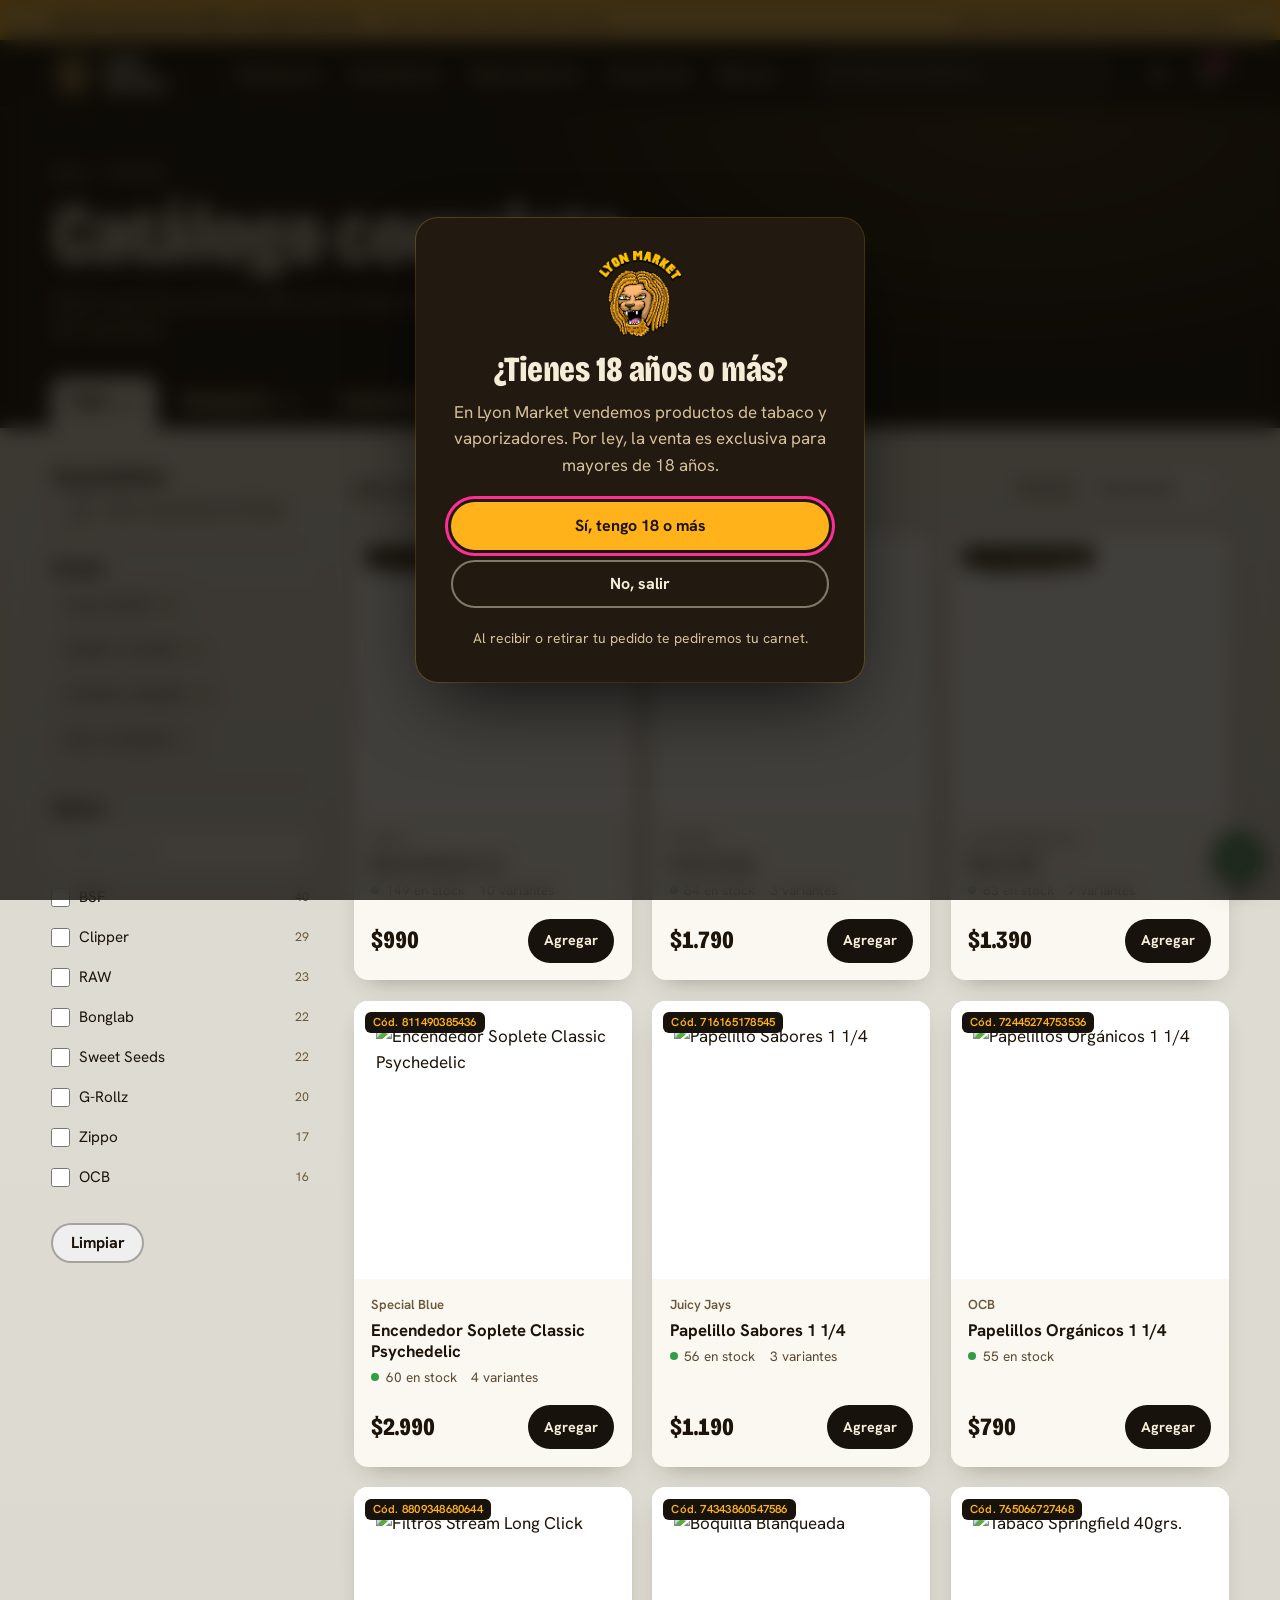
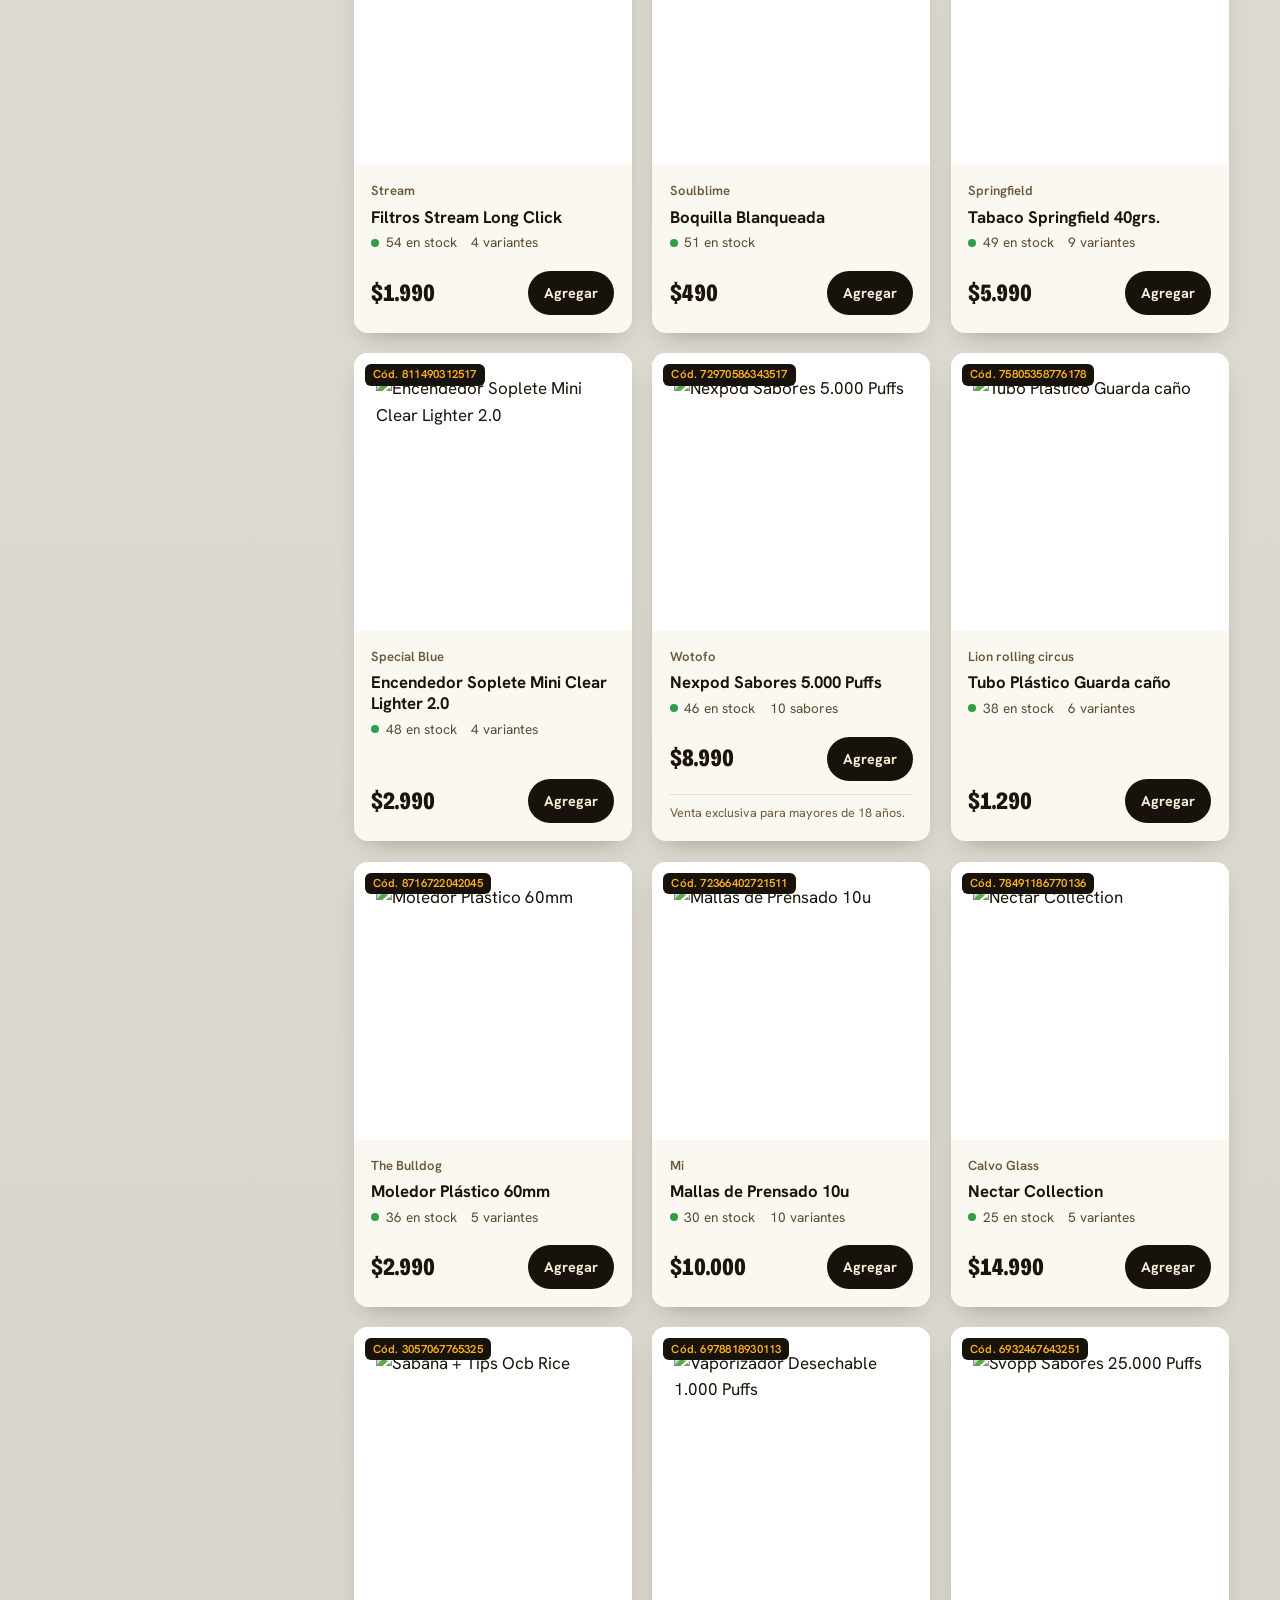
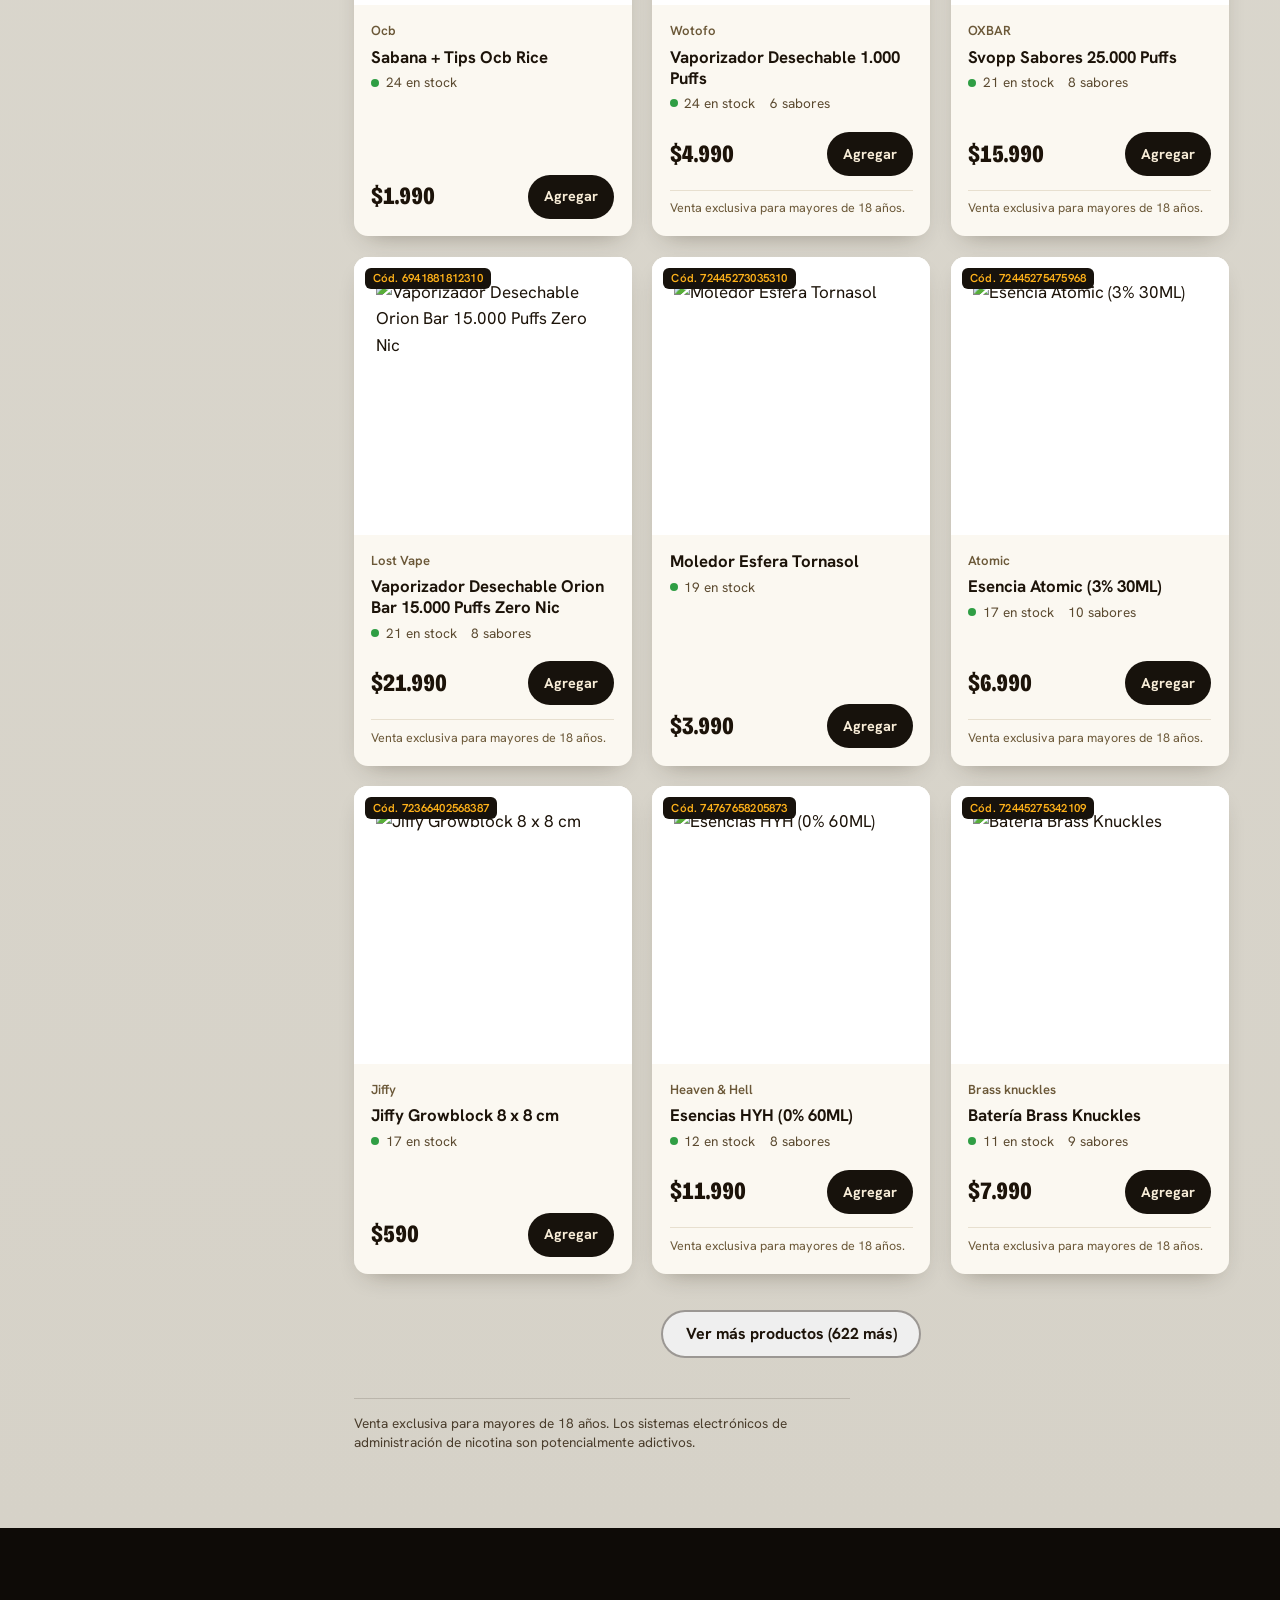
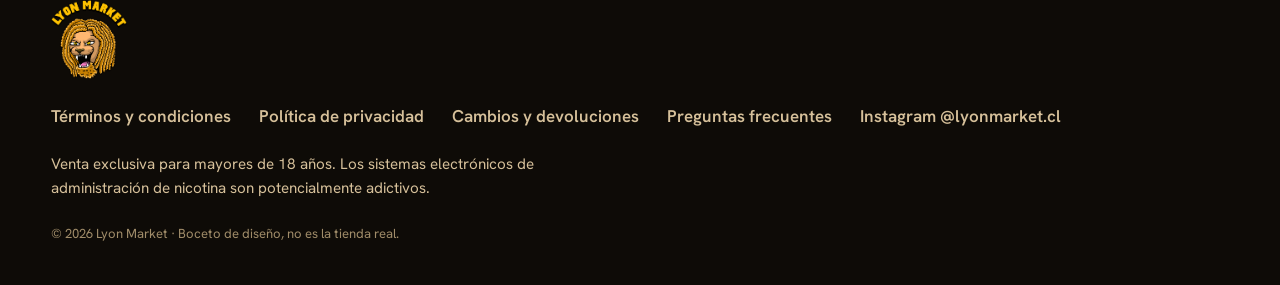
==== catalogo.html @ b94c4d78 "Boceto: león más grande, más humo, marcas, carro animado y página de categoría con filtros Co-Author" ====
<!doctype html>
<html lang="es-CL">
<head>
<meta charset="utf-8">
<meta name="robots" content="noindex, nofollow">
<meta name="viewport" content="width=device-width, initial-scale=1">
<title>Catálogo · Lyon Market</title>
<meta name="description" content="Tabaquería, smokeshop, vaporizadores y cultivo en Freire 659, San Bernardo. Compra antes de las 13:00 y tu pedido sale hoy. Venta exclusiva para mayores de 18 años.">
<meta name="theme-color" content="#17120c">
<link rel="stylesheet" href="fuentes.css">
<link rel="stylesheet" href="estilos.css">
<link rel="stylesheet" href="catalogo.css">
</head>
<body>

<dialog class="edad" id="edad" aria-labelledby="edad-titulo">
  <img src="assets/logo-lyon.png" alt="" width="96" height="99">
  <h2 id="edad-titulo">¿Tienes 18 años o más?</h2>
  <p>En Lyon Market vendemos productos de tabaco y vaporizadores. Por ley, la venta es exclusiva para mayores de 18 años.</p>
  <div class="edad__acciones">
    <button class="btn btn--luz" id="edad-si" type="button">Sí, tengo 18 o más</button>
    <a class="btn btn--linea" href="https://www.google.cl">No, salir</a>
  </div>
  <small>Al recibir o retirar tu pedido te pediremos tu carnet.</small>
</dialog>

<div class="franja" role="note">
  <p><strong>Compra antes de las 13:00 y tu pedido sale hoy</strong> <span class="franja__reloj" id="reloj-franja"></span></p>
  <p class="franja__ley">Venta exclusiva para mayores de 18 años</p>
</div>

<header class="cabecera">
  <a class="cabecera__marca" href="index.html" aria-label="Lyon Market, inicio">
    <img src="assets/logo-lyon.png" alt="" width="52" height="54">
    <span>Lyon Market</span>
  </a>
  <nav class="cabecera__nav" id="nav" aria-label="Categorías">
    <a href="catalogo.html?c=tabaqueria">Tabaquería</a>
    <a href="catalogo.html?c=smokeshop">Smokeshop</a>
    <a href="catalogo.html?c=vaporizadores">Vaporizadores</a>
    <a href="catalogo.html?c=growshop">Growshop</a>
    <a href="index.html#marcas">Marcas</a>
  </nav>
  <form class="buscar" role="search" action="catalogo.html">
    <label class="sr" for="q">Buscar productos</label>
    <svg aria-hidden="true" viewBox="0 0 24 24"><circle cx="11" cy="11" r="6.5"/><path d="m16 16 4.5 4.5"/></svg>
    <input id="q" name="q" type="search" placeholder="Buscar productos" autocomplete="off">
  </form>
  <div class="cabecera__acciones">
    <a class="icono" href="#" aria-label="Mi cuenta"><svg viewBox="0 0 24 24" aria-hidden="true"><circle cx="12" cy="8.5" r="3.8"/><path d="M4.5 20c1.4-3.6 4.2-5.3 7.5-5.3s6.1 1.7 7.5 5.3"/></svg></a>
    <button class="icono carro" id="carro" type="button" aria-label="Carro: 0 productos">
      <svg viewBox="0 0 24 24" aria-hidden="true"><path d="M3.5 4.5h2.2l2.1 10.2h10.4l1.9-7.4H7"/><circle cx="9.5" cy="19" r="1.4"/><circle cx="16.8" cy="19" r="1.4"/></svg>
      <span class="carro__n" id="carro-n">0</span>
    </button>
    <button class="icono menu-btn" id="menu-btn" type="button" aria-expanded="false" aria-controls="nav" aria-label="Abrir menú">
      <svg viewBox="0 0 24 24" aria-hidden="true"><path d="M4 7h16M4 12h16M4 17h16"/></svg>
    </button>
  </div>
</header>

<main id="inicio" class="cat">

<header class="cat__cabeza">
  <nav class="migas" aria-label="Estás en"><a href="index.html">Inicio</a><span aria-hidden="true">/</span><span id="miga-actual">Catálogo</span></nav>
  <h1 id="cat-titulo">Catálogo</h1>
  <p class="cat__bajada" id="cat-bajada"></p>
  <nav class="pestanas" aria-label="Categorías">
    <ul id="pestanas"></ul>
  </nav>
</header>

<div class="cat__cuerpo">
  <aside class="filtros" id="filtros" aria-labelledby="filtros-titulo">
    <div class="filtros__fondo" data-cerrar-filtros></div>
    <form class="filtros__panel" id="form-filtros" onsubmit="return false">
      <header class="filtros__cabeza">
        <h2 id="filtros-titulo">Filtrar</h2>
        <button class="icono filtros__cerrar" type="button" data-cerrar-filtros aria-label="Cerrar filtros"><svg viewBox="0 0 24 24" aria-hidden="true"><path d="M6 6l12 12M18 6 6 18"/></svg></button>
      </header>
      <div class="filtros__cuerpo">
        <fieldset class="filtro">
          <legend>Disponibilidad</legend>
          <label class="interruptor"><input type="checkbox" name="stock" id="f-stock"><span>Solo lo que hay en el local</span></label>
        </fieldset>
        <fieldset class="filtro" id="f-sub-caja">
          <legend>Tipo</legend>
          <div class="opciones" id="f-sub"></div>
        </fieldset>
        <fieldset class="filtro">
          <legend>Precio</legend>
          <div class="chips" id="f-precio"></div>
        </fieldset>
        <fieldset class="filtro">
          <legend>Marca</legend>
          <label class="sr" for="f-marca-q">Buscar marca</label>
          <input class="filtro__buscar" id="f-marca-q" type="search" placeholder="Buscar marca" autocomplete="off">
          <div class="opciones opciones--marcas" id="f-marca"></div>
          <button class="filtro__mas" id="f-marca-mas" type="button" aria-expanded="false">Ver todas las marcas</button>
        </fieldset>
      </div>
      <footer class="filtros__pie">
        <button class="btn btn--linea" id="f-limpiar" type="button">Limpiar</button>
        <button class="btn btn--luz filtros__ver" id="f-ver" type="button" data-cerrar-filtros>Ver productos</button>
      </footer>
    </form>
  </aside>

  <section class="resultados" aria-labelledby="res-cuenta">
    <div class="barra">
      <button class="btn btn--linea barra__filtros" id="abrir-filtros" type="button" aria-controls="filtros">
        <svg viewBox="0 0 24 24" aria-hidden="true"><path d="M4 6h16M7 12h10M10 18h4"/></svg>Filtros <span class="barra__n" id="filtros-n" hidden></span>
      </button>
      <p class="barra__cuenta" id="res-cuenta" aria-live="polite"></p>
      <label class="orden"><span>Ordenar</span>
        <select id="orden">
          <option value="destacados">Destacados</option>
          <option value="nuevos">Más recientes</option>
          <option value="precio-asc">Menor precio</option>
          <option value="precio-desc">Mayor precio</option>
          <option value="nombre">Nombre A–Z</option>
        </select>
      </label>
    </div>
    <ul class="activos" id="activos" aria-label="Filtros aplicados"></ul>
    <ul class="grilla" id="grilla"></ul>
    <div class="cat__vacio" id="cat-vacio" hidden>
      <p><strong>No encontramos productos con esos filtros.</strong> Prueba quitando alguno, o pregúntanos por WhatsApp: puede que esté en el local.</p>
      <button class="btn btn--luz" type="button" id="vacio-limpiar">Limpiar filtros</button>
    </div>
    <button class="btn btn--linea cat__mas" id="ver-mas" type="button" hidden>Ver más productos</button>
    <p class="advertencia" id="cat-advertencia" hidden>Venta exclusiva para mayores de 18 años. Los sistemas electrónicos de administración de nicotina son potencialmente adictivos.</p>
  </section>
</div>

</main>


<footer class="pie">
  <img src="assets/logo-lyon.png" alt="Lyon Market" width="88" height="91">
  <nav aria-label="Información">
    <a href="#">Términos y condiciones</a>
    <a href="#">Política de privacidad</a>
    <a href="#">Cambios y devoluciones</a>
    <a href="#">Preguntas frecuentes</a>
    <a href="https://www.instagram.com/lyonmarket.cl" target="_blank" rel="noopener">Instagram @lyonmarket.cl</a>
  </nav>
  <p>Venta exclusiva para mayores de 18 años. Los sistemas electrónicos de administración de nicotina son potencialmente adictivos.</p>
  <p class="pie__fino">© 2026 Lyon Market · Boceto de diseño, no es la tienda real.</p>
</footer>

<aside class="cajon" id="cajon" aria-labelledby="cajon-titulo" hidden>
  <div class="cajon__fondo" data-cerrar></div>
  <div class="cajon__panel" role="dialog" aria-modal="true" aria-labelledby="cajon-titulo">
    <header class="cajon__cabeza">
      <h2 id="cajon-titulo">Tu carro</h2>
      <button class="icono" type="button" data-cerrar aria-label="Cerrar carro"><svg viewBox="0 0 24 24" aria-hidden="true"><path d="M6 6l12 12M18 6 6 18"/></svg></button>
    </header>
    <ul class="cajon__lista" id="cajon-lista"></ul>
    <div class="cajon__vacio" id="cajon-vacio">
      <p>Tu carro está vacío.</p>
      <a class="btn btn--luz" href="index.html#novedades" data-cerrar>Ver recién llegados</a>
    </div>
    <footer class="cajon__pie" id="cajon-pie">
      <div class="cajon__total"><span>Subtotal</span><b id="cajon-subtotal">$0</b></div>
      <p class="cajon__nota">El despacho se calcula al pagar. Compra antes de las 13:00 y sale hoy.</p>
      <label class="cajon__edad"><input type="checkbox" id="cajon-edad"> Declaro ser mayor de 18 años</label>
      <button class="btn btn--luz cajon__pagar" id="cajon-pagar" type="button" disabled>Ir a pagar</button>
      <button class="cajon__vaciar" id="cajon-vaciar" type="button">Vaciar carro</button>
    </footer>
  </div>
</aside>

<a class="wsp" href="https://api.whatsapp.com/send?phone=56984439638" target="_blank" rel="noopener" aria-label="Escríbenos por WhatsApp">
  <svg viewBox="0 0 24 24" aria-hidden="true"><path d="M12 3.2a8.7 8.7 0 0 0-7.5 13.2L3.3 20.8l4.5-1.2A8.7 8.7 0 1 0 12 3.2Z"/><path d="M9 8.6c.3-.6.6-.6.9-.6h.6c.2 0 .4 0 .6.5l.8 1.8c.1.2 0 .5-.1.6l-.5.6c-.1.2-.2.3 0 .6.6 1 1.6 1.9 2.7 2.4.3.1.4.1.6-.1l.7-.8c.2-.2.4-.2.6-.1l1.7.8c.3.1.4.3.4.5 0 .5-.2 1.4-1 1.8-.7.4-1.9.6-3.9-.4-2-1-3.4-2.8-3.9-3.8-.5-1-.6-2.6.1-3.4Z"/></svg>
</a>

<div class="aviso" id="aviso" role="status" aria-live="polite"></div>

<script src="assets/productos.js"></script>
<script src="assets/catalogo.js"></script>
<script src="app.js"></script>
</body>
</html>
---- fuentes.css ----
@font-face {
  font-family: "Bricolage";
  src: url("[data-uri]") format("woff2");
  font-weight: 200 800;
  font-stretch: 75% 100%;
  font-display: swap;
}
@font-face {
  font-family: "Hanken";
  src: url("[data-uri]") format("woff2");
  font-weight: 100 900;
  font-stretch: 100%;
  font-display: swap;
}
---- estilos.css ----
:root {
  --grafito: #17120c;
  --grafito-2: #221a10;
  --grafito-3: #33271a;
  --ambar: #ffb21a;
  --ambar-claro: #ffc94f;
  --ambar-hondo: #e88a00;
  --crema: #f7ecd7;
  --crema-2: #d6c09a;
  --tinta: #1c1309;
  --tinta-ambar: #4f3205;
  --mylar: #dedbd2;
  --placa: #fbf8f1;
  --magenta: #ff2e93;
  --magenta-hondo: #d4096f;
  --radio: 14px;
  --sangria: clamp(1.1rem, 4vw, 3.5rem);
  --sale: cubic-bezier(.16, 1, .3, 1);
  --display: "Bricolage", "Hanken", system-ui, sans-serif;
  --texto: "Hanken", system-ui, sans-serif;
  color-scheme: dark;
}

*, *::before, *::after { box-sizing: border-box; }
html { scroll-behavior: smooth; scroll-padding-top: 6rem; }
body {
  margin: 0;
  background: var(--grafito);
  color: var(--crema);
  font: 400 1.0625rem/1.55 var(--texto);
  -webkit-font-smoothing: antialiased;
  text-rendering: optimizeLegibility;
}
img { max-width: 100%; display: block; }
a { color: inherit; text-underline-offset: .2em; text-decoration-thickness: 1px; }
h1, h2, h3 { font-family: var(--display); font-weight: 800; font-stretch: 75%; font-variation-settings: "wdth" 75; line-height: .98; letter-spacing: -.015em; margin: 0; text-wrap: balance; }
p { margin: 0; text-wrap: pretty; }
::selection { background: var(--ambar); color: var(--tinta); }
:focus-visible { outline: 3px solid var(--magenta); outline-offset: 3px; border-radius: 6px; }
html { scrollbar-color: var(--ambar-hondo) var(--grafito); }
input { caret-color: var(--ambar); }
[hidden] { display: none !important; }
.sr { position: absolute; width: 1px; height: 1px; overflow: hidden; clip-path: inset(50%); white-space: nowrap; }
svg { fill: none; stroke: currentColor; stroke-width: 1.7; stroke-linecap: round; stroke-linejoin: round; }

/* Botones */
.btn {
  display: inline-flex; align-items: center; justify-content: center; gap: .5rem;
  min-height: 3rem; padding: .8rem 1.4rem; border-radius: 999px;
  font: 700 1rem/1.1 var(--texto); text-decoration: none; cursor: pointer;
  border: 2px solid transparent;
  transition: transform .4s var(--sale), box-shadow .4s var(--sale), background-color .25s;
}
.btn:active { transform: translateY(1px) scale(.98); }
.btn--luz { background: var(--ambar); color: var(--tinta); box-shadow: 0 6px 16px -8px rgb(0 0 0 / .7); }
.btn--luz:hover { background: var(--ambar-claro); box-shadow: 0 12px 22px -10px rgb(0 0 0 / .8); transform: translateY(-2px); }
.btn--linea { border-color: rgb(247 236 215 / .45); color: var(--crema); }
.btn--linea:hover { border-color: var(--crema); background: rgb(247 236 215 / .08); }
.btn--grafito { background: var(--grafito); color: var(--crema); }
.btn--grafito:hover { background: var(--grafito-3); transform: translateY(-2px); }
.btn--linea-oscura { border-color: var(--tinta); color: var(--tinta); }
.btn--linea-oscura:hover { background: rgb(28 19 9 / .08); }

/* Puerta de edad */
.edad {
  width: min(28rem, calc(100vw - 2rem)); padding: 2rem clamp(1.2rem, 5vw, 2.2rem);
  border: 0; border-radius: 22px; text-align: center;
  background: var(--grafito-2); color: var(--crema);
  box-shadow: 0 30px 80px -20px rgb(0 0 0 / .8), 0 0 0 1px rgb(255 178 26 / .25);
}
.edad::backdrop { background: rgb(12 9 5 / .78); backdrop-filter: blur(10px) saturate(.6); }
.edad img { width: 84px; height: auto; margin: 0 auto 1rem; }
.edad h2 { font-size: clamp(1.7rem, 6vw, 2.2rem); margin-bottom: .75rem; }
.edad p { color: var(--crema-2); }
.edad__acciones { display: grid; gap: .6rem; margin: 1.5rem 0 1rem; }
.edad small { color: var(--crema-2); font-size: .875rem; }

/* Franja superior */
.franja {
  display: flex; flex-wrap: wrap; justify-content: space-between; gap: .25rem 1.5rem;
  padding: .55rem var(--sangria); background: var(--ambar); color: var(--tinta);
  font-size: .9rem;
}
.franja strong { font-weight: 800; }
.franja__reloj { font-variant-numeric: tabular-nums; margin-left: .4rem; color: var(--tinta-ambar); font-weight: 600; }
.franja__ley { font-weight: 600; color: var(--tinta-ambar); }

/* Cabecera */
.cabecera {
  position: sticky; top: 0; z-index: 20;
  display: grid; grid-template-columns: auto 1fr minmax(14rem, 22rem) auto; align-items: center; gap: 1.5rem;
  padding: .7rem var(--sangria);
  background: rgb(23 18 12 / .86); backdrop-filter: blur(14px) saturate(1.3);
  border-bottom: 1px solid rgb(255 178 26 / .14);
}
.cabecera__marca { display: flex; align-items: center; gap: .6rem; text-decoration: none; }
.cabecera__marca img { width: 44px; height: auto; }
.cabecera__marca span { font: 800 1.35rem/1 var(--display); font-variation-settings: "wdth" 75; letter-spacing: 0; }
.cabecera__nav { display: flex; gap: .25rem; }
.cabecera__nav a {
  padding: .55rem .8rem; border-radius: 999px; text-decoration: none; font-weight: 600; color: var(--crema-2);
  transition: color .2s, background-color .2s;
}
.cabecera__nav a:hover { color: var(--crema); background: rgb(255 178 26 / .1); }
.buscar { position: relative; }
.buscar svg { position: absolute; left: .9rem; top: 50%; width: 1.15rem; height: 1.15rem; translate: 0 -50%; color: var(--crema-2); }
.buscar input {
  width: 100%; min-height: 2.75rem; padding: .6rem 1rem .6rem 2.6rem; border-radius: 999px;
  border: 1px solid rgb(247 236 215 / .18); background: rgb(247 236 215 / .06); color: var(--crema);
  font: inherit; font-size: .95rem;
}
.buscar input::placeholder { color: #b4a17f; }
.buscar input:focus { outline: none; border-color: var(--ambar); background: rgb(247 236 215 / .1); }
.cabecera__acciones { display: flex; align-items: center; gap: .25rem; }
.icono {
  position: relative; display: grid; place-items: center; width: 2.75rem; height: 2.75rem; border-radius: 50%;
  border: 0; background: none; color: var(--crema); cursor: pointer;
}
.icono svg { width: 1.45rem; height: 1.45rem; }
.icono:hover { background: rgb(255 178 26 / .12); }
.carro__n {
  position: absolute; top: .1rem; right: .05rem; min-width: 1.2rem; height: 1.2rem; padding: 0 .3rem; border-radius: 999px;
  background: var(--magenta-hondo); color: #fff; font: 800 .72rem/1.2rem var(--texto); text-align: center;
  font-variant-numeric: tabular-nums;
}
.carro.pulso .carro__n { animation: pulso .6s var(--sale); }
@keyframes pulso { 0% { transform: scale(1.7); box-shadow: 0 0 0 0 rgb(255 46 147 / .7); } 100% { transform: scale(1); box-shadow: 0 0 0 10px rgb(255 46 147 / 0); } }
.menu-btn { display: none; }
.carro.pulso svg { animation: trago .55s var(--sale); }
@keyframes trago { 0% { transform: scale(1); } 35% { transform: scale(1.28) rotate(-8deg); } 100% { transform: scale(1); } }
.vuelo { position: fixed; z-index: 60; pointer-events: none; }
.vuelo img {
  width: 100%; height: 100%; object-fit: contain; padding: 8%; border-radius: 18px; background: #fff;
  box-shadow: 0 0 0 2px var(--ambar), 0 18px 40px -10px rgb(232 138 0 / .85);
}

/* Portada */
.portada {
  position: relative; isolation: isolate; overflow: hidden;
  display: grid; grid-template-columns: minmax(0, 31rem) minmax(0, 1fr); align-items: center;
  min-height: min(50rem, calc(100svh - 7.5rem));
  touch-action: pan-y;
  padding: clamp(2rem, 5vw, 4rem) max(var(--sangria), calc(50vw - 39rem));
  background: radial-gradient(120% 90% at 72% 0%, #3a2610 0%, var(--grafito) 62%);
}
.portada__cono {
  position: absolute; z-index: -1; inset: -10% 0 0 0;
  background: radial-gradient(34% 70% at calc(var(--cx, .7) * 100%) 36%, rgb(255 178 26 / .46), rgb(255 140 0 / .13) 55%, transparent 76%);
  filter: blur(8px);
  opacity: var(--lampara, 1);
}
.portada__lienzo { position: absolute; inset: 0; width: 100%; height: 100%; z-index: -1; }
.portada { cursor: grab; }
.portada__texto { cursor: auto; }
.portada.arrastrando { cursor: grabbing; user-select: none; }
.portada__respaldo { display: none; }
.sin-3d .portada__respaldo {
  display: block; position: absolute; z-index: -1; right: var(--sangria); top: 50%; width: min(36vw, 30rem); height: auto; translate: 0 -50%;
  filter: drop-shadow(0 30px 50px rgb(0 0 0 / .6));
}
.portada__texto { max-width: 34rem; position: relative; }
.portada h1 { font-size: clamp(3.4rem, 8.4vw, 6rem); line-height: .9; letter-spacing: -.02em; }
.portada__bajada { margin-top: 1.4rem; font-size: clamp(1.05rem, 1.6vw, 1.25rem); color: var(--crema-2); max-width: 30rem; }
.portada__acciones { display: flex; flex-wrap: wrap; gap: .75rem; margin-top: 2rem; }

/* Categorías: barra compacta en ámbar */
.categorias { background: var(--ambar); color: var(--tinta); position: relative; z-index: 2; }
.categorias__lista { list-style: none; margin: 0; padding: 0 var(--sangria); display: flex; gap: 0; overflow-x: auto; scrollbar-width: none; }
.categorias__lista::-webkit-scrollbar { display: none; }
.categorias__lista li { flex: 1 0 auto; }
.categorias__lista li + li { border-left: 1px solid rgb(28 19 9 / .22); }
.categorias__lista a {
  display: flex; align-items: baseline; justify-content: center; gap: .6rem; min-height: 3.5rem; padding: .9rem 1.25rem;
  text-decoration: none; transition: background-color .3s var(--sale);
}
.categorias__lista a:hover { background: var(--ambar-claro); }
.categorias__nombre { font: 800 1.35rem/1 var(--display); font-stretch: 75%; font-variation-settings: "wdth" 75; }
.categorias__n { font: 700 .82rem/1 var(--texto); font-variant-numeric: tabular-nums; color: var(--tinta-ambar); }

/* Encabezado de secciones */
.seccion__cabeza { display: grid; grid-template-columns: 1fr auto; align-items: end; gap: .75rem 2rem; margin-bottom: clamp(1.5rem, 3vw, 2.5rem); }
.seccion__cabeza h2 { font-size: clamp(2.1rem, 4.6vw, 3.6rem); grid-column: 1; }
.seccion__cabeza p { grid-column: 1; max-width: 38rem; }
.riel__flechas { grid-column: 2; grid-row: 1 / span 2; display: flex; gap: .5rem; }
.flecha {
  width: 3rem; height: 3rem; border-radius: 50%; display: grid; place-items: center; cursor: pointer;
  border: 1.5px solid var(--tinta); background: transparent; color: var(--tinta);
  transition: background-color .2s, color .2s;
}
.flecha svg { width: 1.3rem; height: 1.3rem; }
.flecha:hover { background: var(--tinta); color: var(--mylar); }

/* Estantes por sección */
.estante { padding: clamp(3rem, 6vw, 5rem) var(--sangria) clamp(2.5rem, 5vw, 4rem); }
.estante--oscuro { background: radial-gradient(55% 60% at 80% 0%, rgb(255 160 30 / .14), transparent 70%), var(--grafito); }
.estante--vapes { background: radial-gradient(60% 50% at 70% 0%, rgb(255 160 30 / .14), transparent 70%), var(--grafito-2); }
.estante--oscuro .seccion__cabeza p, .estante--vapes .seccion__cabeza p { color: var(--crema-2); }
.estante--oscuro .flecha, .estante--vapes .flecha { border-color: rgb(247 236 215 / .5); color: var(--crema); }
.estante--oscuro .flecha:hover, .estante--vapes .flecha:hover { background: var(--crema); color: var(--tinta); }
.ver-todo { grid-column: 1; justify-self: start; font-weight: 700; text-decoration: underline; text-decoration-thickness: 2px; }
.estante--oscuro .ver-todo, .estante--vapes .ver-todo { color: var(--ambar); }
.estante--mylar {
  color: var(--tinta);
  background: radial-gradient(70% 55% at 50% 0%, rgb(255 190 70 / .38), transparent 70%), linear-gradient(180deg, #e9e3d6, var(--mylar) 55%, #cfcac0);
}
.estante--mylar .seccion__cabeza p { color: #4a3d2c; }
.riel {
  list-style: none; margin: 0 calc(var(--sangria) * -1); padding: .5rem var(--sangria) 1.5rem;
  display: grid; grid-auto-flow: column; grid-auto-columns: clamp(15rem, 23vw, 19rem); gap: clamp(.9rem, 1.6vw, 1.4rem);
  overflow-x: auto; scroll-snap-type: x mandatory; scroll-padding-inline: var(--sangria); scrollbar-width: none;
}
.riel::-webkit-scrollbar { display: none; }
.riel > li { scroll-snap-align: start; }

/* Placa de producto (se enciende desde dentro) */
.placa {
  position: relative; display: flex; flex-direction: column; height: 100%;
  background: var(--placa); color: var(--tinta); border-radius: var(--radio); overflow: hidden;
  box-shadow: 0 1px 0 rgb(255 255 255 / .9) inset, 0 10px 24px -14px rgb(40 28 10 / .45);
  transition: box-shadow .5s var(--sale), transform .5s var(--sale);
}
.placa:hover, .placa:focus-within {
  transform: translateY(-4px);
  box-shadow: 0 1px 0 rgb(255 255 255 / .9) inset, 0 22px 44px -18px rgb(232 138 0 / .75), 0 0 0 2px var(--ambar);
}
.placa__foto { position: relative; aspect-ratio: 1; background: #fff; }
.placa__foto img { width: 100%; height: 100%; object-fit: contain; padding: 8%; transition: transform .6s var(--sale), filter .6s var(--sale); }
.placa:hover .placa__foto img { transform: scale(1.04); filter: brightness(1.04) saturate(1.06); }
.placa__foto::after {
  content: ""; position: absolute; inset: 0; pointer-events: none; opacity: 0;
  background: radial-gradient(70% 60% at 50% 30%, rgb(255 190 60 / .22), transparent 70%);
  transition: opacity .5s var(--sale);
}
.placa:hover .placa__foto::after { opacity: 1; }
.placa__codigo {
  position: absolute; left: .7rem; top: .7rem; padding: .2rem .5rem; border-radius: 6px;
  background: var(--grafito); color: var(--ambar); font: 600 .72rem/1.3 var(--texto);
  font-variant-numeric: tabular-nums; letter-spacing: .02em;
}
.placa__cuerpo { display: flex; flex-direction: column; gap: .3rem; padding: 1rem 1.1rem 1.1rem; flex: 1; }
.placa__marca { font-size: .82rem; font-weight: 600; color: #6b5838; }
.placa__nombre { font: 700 1.05rem/1.25 var(--texto); color: var(--tinta); text-decoration: none; }
.placa__nombre:hover { text-decoration: underline; }
.placa__meta { display: flex; flex-wrap: wrap; gap: .35rem .9rem; font-size: .85rem; color: #5b4a30; }
.placa__stock::before { content: ""; display: inline-block; width: .5rem; height: .5rem; border-radius: 50%; background: #2f9e44; margin-right: .4rem; vertical-align: .05rem; }
.placa__stock--cero::before { background: #9a8f80; }
.placa__pie { display: flex; align-items: center; justify-content: space-between; gap: .75rem; margin-top: auto; padding-top: .8rem; }
.placa__precio { font: 800 1.55rem/1 var(--display); font-variation-settings: "wdth" 75; letter-spacing: 0; font-variant-numeric: tabular-nums; }
.placa__btn {
  min-height: 2.75rem; padding: .55rem 1rem; border-radius: 999px; border: 0; cursor: pointer;
  background: var(--grafito); color: var(--crema); font: 700 .9rem/1 var(--texto);
  transition: background-color .25s, transform .3s var(--sale);
}
.placa__btn:hover { background: var(--magenta-hondo); }
.placa__btn:active { transform: scale(.96); }
.placa__btn.agregado { background: var(--magenta-hondo); color: #fff; }
.placa__btn--avisa { background: transparent; color: var(--tinta); box-shadow: inset 0 0 0 1.5px var(--tinta); }
.placa__btn--avisa:hover { background: rgb(28 19 9 / .08); }
.placa--agotada .placa__foto img { filter: grayscale(.7) opacity(.7); }

/* Despacho */
.despacho {
  display: grid; grid-template-columns: minmax(0, .9fr) minmax(0, 1.1fr); gap: clamp(2rem, 5vw, 5rem); align-items: center;
  padding: clamp(4rem, 8vw, 7rem) var(--sangria);
  background: radial-gradient(55% 80% at 20% 0%, rgb(255 160 30 / .16), transparent 70%), var(--grafito);
}
.despacho h2 { font-size: clamp(2.2rem, 4.8vw, 4rem); color: var(--ambar); }
.despacho__texto p { margin-top: 1.25rem; color: var(--crema-2); max-width: 34rem; font-size: 1.1rem; }
.dia { --ini: 8; --fin: 22; position: relative; padding-top: 3.2rem; }
.dia__barra { position: relative; height: 4.5rem; border-radius: 14px; background: var(--grafito-3); }
.dia__tramo {
  position: absolute; top: 0; bottom: 0; border-radius: 14px;
  left: calc((var(--a) - var(--ini)) / (var(--fin) - var(--ini)) * 100%);
  width: calc((var(--b) - var(--a)) / (var(--fin) - var(--ini)) * 100%);
  background: rgb(255 178 26 / .2);
  box-shadow: inset 0 0 0 1px rgb(255 178 26 / .35);
}
.dia__corte {
  position: absolute; top: -2.6rem; bottom: -.4rem;
  left: calc((var(--h) - var(--ini)) / (var(--fin) - var(--ini)) * 100%);
  border-left: 3px solid var(--ambar); padding-left: .6rem; white-space: nowrap; font-size: .9rem; color: var(--crema-2);
}
.dia__corte b { color: var(--ambar); font: 800 1.3rem/1 var(--display); margin-right: .3rem; }
.dia__ahora {
  position: absolute; top: .55rem; bottom: .55rem; width: 0; left: calc(var(--p, 0) * 100%);
  border-left: 2px dashed var(--magenta);
  transition: left 1s var(--sale);
}
.dia__ahora b {
  position: absolute; bottom: -2.5rem; translate: -50% 0; padding: .15rem .45rem; border-radius: 6px;
  background: var(--magenta-hondo); color: #fff; font: 700 .8rem/1.3 var(--texto); font-variant-numeric: tabular-nums;
}
.dia__marcas { list-style: none; margin: 0; padding: 0; position: relative; height: 1.4rem; margin-top: 2.6rem; color: #a8946f; font-size: .8rem; font-variant-numeric: tabular-nums; }
.dia__marcas li { position: absolute; left: calc((var(--h) - 8) / 14 * 100%); translate: -50% 0; }
.dia__marcas li:first-child { translate: 0 0; }
.dia__marcas li:last-child { translate: -100% 0; }
.dia__estado { margin-top: 1.2rem; font-weight: 600; color: var(--crema); min-height: 1.6em; }

/* Vapes */
.advertencia {
  margin-top: .5rem; padding-top: .9rem; border-top: 1px solid rgb(247 236 215 / .15);
  color: var(--crema-2); font-size: .85rem; line-height: 1.4; max-width: 62ch;
}
.placa__ley { font-size: .78rem; color: #6b5838; border-top: 1px solid #e7dfcf; padding-top: .55rem; margin-top: .55rem; }

/* Reseñas */
.resenas {
  padding: clamp(4rem, 7vw, 6rem) var(--sangria);
  color: var(--tinta);
  background: radial-gradient(60% 70% at 85% 0%, rgb(255 190 70 / .35), transparent 70%), linear-gradient(180deg, #e9e3d6, var(--mylar) 60%, #cfcac0);
}
.resenas--oscuro { color: var(--crema); background: radial-gradient(50% 70% at 85% 0%, rgb(255 160 30 / .14), transparent 70%), var(--grafito); }
.resenas--oscuro footer { color: var(--crema-2) !important; }
.resenas h2 { font-size: clamp(2rem, 4.2vw, 3.2rem); margin-bottom: 2.5rem; }
.resenas__lista { display: grid; grid-template-columns: 1.35fr 1fr; gap: clamp(1.5rem, 4vw, 4rem); align-items: start; }
.resenas blockquote { margin: 0; }
.resenas blockquote p { font: 700 clamp(1.4rem, 2.6vw, 2.2rem)/1.15 var(--display); letter-spacing: -.02em; }
.resenas blockquote + blockquote p { font-size: clamp(1.2rem, 2vw, 1.6rem); }
.resenas footer { margin-top: 1rem; font-size: .9rem; color: #5b4a30; }

/* Marcas: dos cintas que corren en sentido contrario; se detienen al pasar el puntero */
.marcas {
  padding: clamp(4rem, 7vw, 6rem) 0 clamp(3.5rem, 6vw, 5rem); overflow: hidden; color: var(--tinta);
  background: radial-gradient(60% 70% at 50% 0%, rgb(255 190 70 / .4), transparent 70%), linear-gradient(180deg, #e9e3d6, var(--mylar) 55%, #cfcac0);
}
.marcas__cabeza { padding: 0 var(--sangria); margin-bottom: clamp(1.75rem, 3vw, 2.5rem); display: grid; gap: .75rem; }
.marcas__cabeza h2 { font-size: clamp(2.1rem, 4.6vw, 3.6rem); }
.marcas__cabeza p { color: #4a3d2c; max-width: 38rem; }
.marcas__pista {
  overflow: hidden; padding: .9rem 0;
  mask-image: linear-gradient(90deg, transparent, #000 6%, #000 94%, transparent);
}
.marcas__fila {
  list-style: none; margin: 0; padding: 0; display: flex; gap: 1rem; width: max-content;
  animation: cinta var(--dur, 40s) linear infinite;
}
.marcas__pista--vuelta .marcas__fila { animation-direction: reverse; }
.marcas__pista:hover .marcas__fila, .marcas__pista:focus-within .marcas__fila { animation-play-state: paused; }
@keyframes cinta { to { transform: translateX(calc(-50% - .5rem)); } }
.logo {
  display: grid; grid-template-rows: 1fr auto; width: 15rem; height: 11rem; padding: 1rem 1.1rem .9rem; border-radius: var(--radio);
  text-decoration: none; color: var(--crema);
  background: radial-gradient(55% 50% at 50% 42%, rgb(255 190 80 / .3), transparent 75%), radial-gradient(90% 80% at 50% 0%, rgb(255 178 26 / .12), transparent 70%), var(--grafito-2);
  box-shadow: 0 1px 0 rgb(255 255 255 / .06) inset, 0 12px 26px -16px rgb(40 28 10 / .7);
  transition: transform .5s var(--sale), box-shadow .5s var(--sale), background-color .3s;
}
.logo__img { display: grid; place-items: center; min-height: 0; }
.logo__img img { max-height: 6.2rem; width: auto; max-width: 100%; object-fit: contain; transition: transform .6s var(--sale), filter .6s var(--sale); filter: drop-shadow(0 6px 10px rgb(0 0 0 / .45)); }
.logo__pie { display: flex; justify-content: space-between; align-items: baseline; gap: .5rem; padding-top: .55rem; border-top: 1px solid rgb(247 236 215 / .12); }
.logo__pie b { font-size: .88rem; font-weight: 700; white-space: nowrap; overflow: hidden; text-overflow: ellipsis; }
.logo small { font-size: .78rem; color: var(--crema-2); font-variant-numeric: tabular-nums; white-space: nowrap; }
.logo:hover, .logo:focus-visible {
  transform: translateY(-5px);
  box-shadow: 0 1px 0 rgb(255 255 255 / .08) inset, 0 22px 40px -18px rgb(232 138 0 / .8), 0 0 0 2px var(--ambar);
}
.logo:hover .logo__img img { transform: scale(1.07) rotate(-1.5deg); }
.logo--nombre { width: 13rem; height: 7.5rem; grid-template-rows: 1fr auto; align-items: center; }
.logo__palabra {
  font: 800 clamp(1.6rem, 2.4vw, 2.1rem)/1 var(--display); font-variation-settings: "wdth" 75; letter-spacing: -.01em;
  color: var(--ambar); white-space: nowrap; overflow: hidden; text-overflow: ellipsis;
}
.logo--nombre:nth-child(3n+2) .logo__palabra { color: var(--crema); }

/* Local */
.local {
  display: grid; grid-template-columns: 1.3fr 1fr; gap: clamp(2rem, 5vw, 5rem); align-items: end;
  padding: clamp(4rem, 8vw, 7rem) var(--sangria);
  background: var(--ambar-hondo); color: var(--tinta);
}
.local h2 { font-size: clamp(2.6rem, 6.4vw, 5.4rem); line-height: .95; }
.local p { margin-top: 1.25rem; font-size: 1.1rem; color: #3b2503; max-width: 32rem; }
.horario { margin: 0; display: grid; }
.horario > div { display: flex; justify-content: space-between; gap: 1rem; padding: 1rem 0; border-bottom: 1px solid rgb(28 19 9 / .3); font-size: 1.1rem; }
.horario dt { font-weight: 600; }
.horario dd { margin: 0; font-variant-numeric: tabular-nums; font-weight: 800; }
.horario .hoy dt::after { content: "hoy"; margin-left: .6rem; padding: .1rem .45rem; border-radius: 6px; background: var(--tinta); color: var(--ambar); font-size: .75rem; vertical-align: .15rem; }

/* FAQ */
.faq { padding: clamp(4rem, 7vw, 6rem) var(--sangria); background: radial-gradient(50% 60% at 15% 0%, rgb(255 160 30 / .12), transparent 70%); }
.faq > * { max-width: 58rem; }
.faq h2 { font-size: clamp(2rem, 4.2vw, 3.2rem); margin-bottom: 2rem; }
.faq details { border-top: 1px solid rgb(255 178 26 / .22); }
.faq details:last-of-type { border-bottom: 1px solid rgb(255 178 26 / .22); }
.faq summary {
  list-style: none; cursor: pointer; display: flex; justify-content: space-between; gap: 1rem; align-items: center;
  padding: 1.25rem 0; font: 700 1.2rem/1.3 var(--texto);
}
.faq summary::-webkit-details-marker { display: none; }
.faq summary::after { content: ""; width: .75rem; height: .75rem; border-right: 2px solid var(--ambar); border-bottom: 2px solid var(--ambar); rotate: 45deg; translate: 0 -25%; transition: rotate .4s var(--sale); flex: none; }
.faq details[open] summary::after { rotate: 225deg; translate: 0 25%; }
.faq details p { padding: 0 0 1.4rem; color: var(--crema-2); max-width: 62ch; }

/* Pie */
.pie { padding: clamp(3rem, 6vw, 4.5rem) var(--sangria) 2.5rem; background: #0e0b07; display: grid; gap: 1.5rem; justify-items: start; }
.pie img { width: 76px; height: auto; }
.pie nav { display: flex; flex-wrap: wrap; gap: .5rem 1.75rem; }
.pie nav a { text-decoration: none; font-weight: 600; color: var(--crema-2); }
.pie nav a:hover { color: var(--ambar); text-decoration: underline; }
.pie p { color: var(--crema-2); max-width: 60ch; font-size: .95rem; }
.pie__fino { font-size: .82rem !important; color: #a08c69 !important; }

/* Cajón del carro */
.cajon { position: fixed; inset: 0; z-index: 40; }
.cajon[hidden] { display: none; }
.cajon__fondo { position: absolute; inset: 0; background: rgb(10 7 4 / .6); backdrop-filter: blur(4px); opacity: 0; transition: opacity .35s var(--sale); }
.cajon__panel {
  position: absolute; top: 0; right: 0; bottom: 0; width: min(26rem, 100vw);
  display: flex; flex-direction: column; background: var(--grafito-2); color: var(--crema);
  box-shadow: -20px 0 50px -20px rgb(0 0 0 / .8); transform: translateX(100%); transition: transform .45s var(--sale);
}
.cajon.abierto .cajon__fondo { opacity: 1; }
.cajon.abierto .cajon__panel { transform: none; }
.cajon__cabeza { display: flex; align-items: center; justify-content: space-between; padding: 1.1rem 1.25rem; border-bottom: 1px solid rgb(255 178 26 / .2); }
.cajon__cabeza h2 { font-size: 1.9rem; }
.cajon__lista { list-style: none; margin: 0; padding: .5rem 1.25rem; overflow-y: auto; flex: 1; }
.cajon__item { display: grid; grid-template-columns: 4.5rem 1fr auto; gap: .9rem; align-items: center; padding: .9rem 0; border-bottom: 1px solid rgb(247 236 215 / .1); }
.cajon__item img { width: 4.5rem; height: 4.5rem; object-fit: contain; background: #fff; border-radius: 10px; padding: .25rem; }
.cajon__nombre { font-weight: 700; font-size: .95rem; line-height: 1.25; }
.cajon__precio { color: var(--crema-2); font-size: .85rem; font-variant-numeric: tabular-nums; }
.cantidad { display: inline-flex; align-items: center; margin-top: .45rem; border: 1px solid rgb(247 236 215 / .3); border-radius: 999px; }
.cantidad button { width: 2.25rem; height: 2.25rem; border: 0; background: none; color: var(--crema); font-size: 1.1rem; cursor: pointer; border-radius: 50%; }
.cantidad button:hover { background: rgb(255 178 26 / .15); }
.cantidad button:disabled { opacity: .35; cursor: not-allowed; }
.cantidad span { min-width: 1.6rem; text-align: center; font-weight: 700; font-variant-numeric: tabular-nums; }
.cajon__quitar { align-self: start; border: 0; background: none; color: var(--crema-2); font-size: .82rem; text-decoration: underline; cursor: pointer; padding: .3rem; }
.cajon__quitar:hover { color: var(--ambar); }
.cajon__linea { font: 800 1.1rem/1 var(--display); font-variation-settings: "wdth" 75; font-variant-numeric: tabular-nums; text-align: right; margin-top: .4rem; }
.cajon__vacio { display: grid; gap: 1rem; justify-items: start; padding: 1.5rem 1.25rem; color: var(--crema-2); }
.cajon__pie { padding: 1.1rem 1.25rem 1.4rem; border-top: 1px solid rgb(255 178 26 / .2); display: grid; gap: .8rem; }
.cajon__total { display: flex; justify-content: space-between; align-items: baseline; }
.cajon__total b { font: 800 1.8rem/1 var(--display); font-variation-settings: "wdth" 75; color: var(--ambar); font-variant-numeric: tabular-nums; }
.cajon__nota { font-size: .85rem; color: var(--crema-2); }
.cajon__edad { display: flex; gap: .6rem; align-items: center; font-weight: 600; font-size: .95rem; cursor: pointer; }
.cajon__edad input { width: 1.25rem; height: 1.25rem; accent-color: var(--ambar); }
.cajon__pagar:disabled { opacity: .45; cursor: not-allowed; transform: none; box-shadow: none; }
.cajon__vaciar { justify-self: center; border: 0; background: none; color: var(--crema-2); text-decoration: underline; cursor: pointer; font: inherit; font-size: .88rem; }

/* WhatsApp flotante: pequeño y a un costado, nunca encima del precio */
.wsp {
  position: fixed; right: 1rem; bottom: 1rem; z-index: 15; width: 3.25rem; height: 3.25rem; border-radius: 50%;
  display: grid; place-items: center; background: #1f8f4e; color: #fff;
  box-shadow: 0 10px 24px -8px rgb(0 0 0 / .6);
  transition: transform .4s var(--sale);
}
.wsp svg { width: 1.6rem; height: 1.6rem; stroke-width: 1.5; }
.wsp:hover { transform: translateY(-3px) scale(1.04); }

.aviso {
  position: fixed; left: 50%; bottom: 1.25rem; z-index: 30; translate: -50% 150%; opacity: 0;
  padding: .8rem 1.2rem; border-radius: 12px; background: var(--crema); color: var(--tinta); font-weight: 700;
  box-shadow: 0 16px 40px -12px rgb(0 0 0 / .6);
  transition: translate .5s var(--sale), opacity .3s;
}
.aviso.visible { translate: -50% 0; opacity: 1; }

/* Encendido de la lámpara (momento de entrada) */
.portada__texto > * { transition: opacity .9s var(--sale), transform .9s var(--sale), filter .9s var(--sale); }
.apagada .portada__texto > * { opacity: 0; transform: translateY(14px); filter: blur(6px); }
.portada__texto > :nth-child(2) { transition-delay: .12s; }
.portada__texto > :nth-child(3) { transition-delay: .22s; }
.portada__texto > :nth-child(4) { transition-delay: .32s; }

/* Tablet */
@media (max-width: 1100px) {
  .cabecera { grid-template-columns: auto 1fr auto; }
  .cabecera__nav { display: none; }
  .menu-btn { display: grid; }
  .cabecera__nav.abierto {
    display: flex; flex-direction: column; position: absolute; top: 100%; left: 0; right: 0;
    padding: .75rem var(--sangria) 1.25rem; background: var(--grafito-2); border-bottom: 1px solid rgb(255 178 26 / .2);
  }
  .cabecera__nav.abierto a { padding: .9rem .5rem; font-size: 1.1rem; }
}

/* Celular */
@media (max-width: 720px) {
  body { font-size: 1rem; }
  .franja { font-size: .82rem; justify-content: center; text-align: center; }
  .franja__reloj, .franja__ley { display: none; }
  .franja strong::after { content: " · +18"; }
  .cabecera { grid-template-columns: auto 1fr auto; gap: .5rem; }
  .cabecera__marca span { display: none; }
  .buscar input { font-size: .9rem; }
  .cabecera .icono[aria-label="Mi cuenta"] { display: none; }
  .portada { grid-template-columns: 1fr; align-items: end; min-height: auto; padding-top: 0; }
  .portada__lienzo { height: 58vh; height: 58svh; bottom: auto; }
  .portada__cono { inset: -10% -20% auto -20%; height: 70svh; }
  .portada__texto { padding-top: 54svh; padding-bottom: 1rem; }
  .sin-3d .portada__respaldo { top: 1.5rem; right: 50%; translate: 50% 0; width: 62vw; }
  .categorias__lista a { padding: .8rem 1rem; min-height: 3rem; }
  .categorias__nombre { font-size: 1.15rem; }
  .seccion__cabeza { grid-template-columns: 1fr; }
  .riel__flechas { display: none; }
  .riel { grid-auto-columns: 74vw; }
    .despacho { grid-template-columns: 1fr; }
  .dia__corte { font-size: .8rem; }
  .resenas__lista { grid-template-columns: 1fr; }
  .local { grid-template-columns: 1fr; align-items: start; }
  .wsp { width: 3rem; height: 3rem; right: .75rem; bottom: .75rem; }
}

@media (prefers-reduced-motion: reduce) {
  *, *::before, *::after { animation-duration: .01ms !important; animation-iteration-count: 1 !important; transition-duration: .01ms !important; scroll-behavior: auto !important; }
  .marcas__fila { animation: none !important; }
  .marcas__pista { overflow-x: auto; }
}
---- catalogo.css ----
/* Página de categoría */
.cat__cabeza {
  padding: clamp(2rem, 4vw, 3.25rem) var(--sangria) 0;
  background: radial-gradient(60% 120% at 80% 0%, rgb(255 160 30 / .18), transparent 70%), var(--grafito);
}
.migas { display: flex; gap: .5rem; font-size: .9rem; color: var(--crema-2); margin-bottom: 1rem; }
.migas a { color: var(--crema-2); }
.migas a:hover { color: var(--ambar); }
.cat__cabeza h1 { font-size: clamp(2.8rem, 7vw, 5.2rem); line-height: .9; letter-spacing: -.02em; }
.cat__bajada { margin-top: .9rem; color: var(--crema-2); max-width: 40rem; font-size: 1.1rem; }
.pestanas { margin: clamp(1.5rem, 3vw, 2.25rem) calc(var(--sangria) * -1) 0; padding: 0 var(--sangria); overflow-x: auto; scrollbar-width: none; }
.pestanas::-webkit-scrollbar { display: none; }
.pestanas ul { list-style: none; margin: 0; padding: 0; display: flex; gap: .25rem; }
.pestanas a {
  display: flex; align-items: baseline; gap: .5rem; padding: .85rem 1.2rem 1rem; border-radius: 12px 12px 0 0;
  text-decoration: none; white-space: nowrap; color: var(--crema-2);
  font: 800 1.3rem/1 var(--display); font-variation-settings: "wdth" 75;
  transition: color .2s, background-color .3s var(--sale);
}
.pestanas a small { font: 700 .78rem/1 var(--texto); font-variant-numeric: tabular-nums; color: inherit; opacity: .75; }
.pestanas a:hover { color: var(--crema); background: rgb(247 236 215 / .06); }
.pestanas a[aria-current] { color: var(--tinta); background: #e9e3d6; }

.cat__cuerpo {
  display: grid; grid-template-columns: 16.5rem minmax(0, 1fr); gap: clamp(1.5rem, 3vw, 3rem); align-items: start;
  padding: clamp(1.5rem, 3vw, 2.5rem) var(--sangria) clamp(3rem, 6vw, 5rem);
  color: var(--tinta); background: linear-gradient(180deg, #e9e3d6, var(--mylar) 30rem, #d6d2c8);
  min-height: 70vh; color-scheme: light;
}
.filtros { position: sticky; top: 5.25rem; }
.filtros__panel { display: flex; flex-direction: column; max-height: calc(100svh - 6.5rem); }
.filtros__cuerpo { overflow-y: auto; padding-right: .4rem; scrollbar-width: thin; scrollbar-color: #b9b2a3 transparent; }
.filtros__cabeza, .filtros__fondo, .filtros__ver { display: none; }
.filtros__pie { padding-top: 1rem; }
.filtros__pie .btn--linea { border-color: rgb(28 19 9 / .35); color: var(--tinta); min-height: 2.5rem; padding: .5rem 1.1rem; }
.filtros__pie .btn--linea:hover { background: rgb(28 19 9 / .07); border-color: var(--tinta); }
.filtro { border: 0; margin: 0; padding: 1.1rem 0; border-top: 1px solid rgb(28 19 9 / .15); min-width: 0; }
.filtro:first-child { border-top: 0; padding-top: 0; }
.filtro legend { float: left; width: 100%; margin-bottom: .7rem; font: 800 1.25rem/1 var(--display); font-variation-settings: "wdth" 75; }
.opciones { display: grid; gap: .1rem; clear: both; }
.casilla { display: grid; grid-template-columns: auto 1fr auto; align-items: center; gap: .6rem; min-height: 2.4rem; cursor: pointer; border-radius: 8px; padding: 0 .35rem; margin: 0 -.35rem; }
.casilla:hover { background: rgb(28 19 9 / .06); }
.casilla input { width: 1.15rem; height: 1.15rem; margin: 0; accent-color: var(--tinta); }
.casilla span { font-size: .95rem; line-height: 1.2; }
.casilla small, .chip small { font-size: .78rem; color: #6b5838; font-variant-numeric: tabular-nums; }
.casilla--vacia { opacity: .42; cursor: default; }
.casilla--vacia:hover { background: none; }
.chips { display: flex; flex-wrap: wrap; gap: .4rem; clear: both; }
.chip {
  display: inline-flex; align-items: baseline; gap: .4rem; min-height: 2.4rem; padding: .5rem .85rem; border-radius: 999px; cursor: pointer;
  border: 1.5px solid rgb(28 19 9 / .3); background: transparent; color: var(--tinta); font: 600 .88rem/1 var(--texto);
  transition: background-color .2s, border-color .2s, color .2s;
}
.chip:hover { border-color: var(--tinta); }
.chip[aria-pressed="true"] { background: var(--tinta); border-color: var(--tinta); color: var(--ambar); }
.chip[aria-pressed="true"] small { color: var(--crema-2); }
.chip:disabled { opacity: .4; cursor: default; }
.interruptor { display: flex; align-items: center; gap: .75rem; cursor: pointer; clear: both; font-size: .95rem; font-weight: 600; }
.interruptor input {
  appearance: none; flex: none; width: 2.6rem; height: 1.5rem; margin: 0; border-radius: 999px; cursor: pointer; position: relative;
  background: rgb(28 19 9 / .22); transition: background-color .3s var(--sale);
}
.interruptor input::after {
  content: ""; position: absolute; top: .2rem; left: .2rem; width: 1.1rem; height: 1.1rem; border-radius: 50%; background: #fff;
  box-shadow: 0 1px 3px rgb(0 0 0 / .3); transition: translate .35s var(--sale);
}
.interruptor input:checked { background: #2f9e44; }
.interruptor input:checked::after { translate: 1.1rem 0; }
.filtro__buscar {
  width: 100%; min-height: 2.5rem; margin-bottom: .5rem; padding: .5rem .85rem; border-radius: 10px; clear: both;
  border: 1px solid rgb(28 19 9 / .22); background: rgb(255 255 255 / .55); color: var(--tinta); font: inherit; font-size: .92rem;
  caret-color: var(--tinta);
}
.filtro__buscar:focus { outline: none; border-color: var(--tinta); background: #fff; }
.filtro__buscar::placeholder { color: #7d6d55; }
.filtro__mas { margin-top: .5rem; padding: .3rem 0; border: 0; background: none; color: var(--tinta); font: 700 .9rem/1.2 var(--texto); text-decoration: underline; cursor: pointer; }
.filtro__nada { font-size: .9rem; color: #5b4a30; }

.barra { display: flex; flex-wrap: wrap; align-items: center; gap: .75rem 1rem; }
.barra__cuenta { font-weight: 700; margin-right: auto; font-variant-numeric: tabular-nums; }
.barra__filtros { display: none; border-color: rgb(28 19 9 / .35); color: var(--tinta); min-height: 2.75rem; padding: .5rem 1.1rem; }
.barra__filtros svg { width: 1.2rem; height: 1.2rem; }
.barra__n { min-width: 1.35rem; height: 1.35rem; padding: 0 .35rem; border-radius: 999px; background: var(--tinta); color: var(--ambar); font-size: .75rem; line-height: 1.35rem; font-variant-numeric: tabular-nums; }
.orden { display: flex; align-items: center; gap: .6rem; font-size: .92rem; font-weight: 600; }
.orden select {
  min-height: 2.75rem; padding: .5rem 2.2rem .5rem .9rem; border-radius: 999px; cursor: pointer;
  border: 1.5px solid rgb(28 19 9 / .3); color: var(--tinta); font: 600 .92rem/1 var(--texto); color-scheme: light;
  appearance: none; background: rgb(255 255 255 / .5) url("data:image/svg+xml,%3Csvg xmlns='http://www.w3.org/2000/svg' viewBox='0 0 24 24' fill='none' stroke='%231c1309' stroke-width='2' stroke-linecap='round'%3E%3Cpath d='m7 10 5 5 5-5'/%3E%3C/svg%3E") no-repeat right .7rem center / 1rem;
}
.orden select:hover { border-color: var(--tinta); }
.activos { list-style: none; margin: .9rem 0 0; padding: 0; display: flex; flex-wrap: wrap; gap: .4rem; }
.activos:empty { display: none; }
.activo {
  display: inline-flex; align-items: center; gap: .35rem; min-height: 2.2rem; padding: .35rem .5rem .35rem .85rem; border-radius: 999px; cursor: pointer;
  border: 0; background: var(--tinta); color: var(--crema); font: 600 .85rem/1 var(--texto);
}
.activo svg { width: 1rem; height: 1rem; color: var(--ambar); }
.activo:hover { background: var(--magenta-hondo); }
.activo:hover svg { color: #fff; }
.activo--todos { background: transparent; color: var(--tinta); text-decoration: underline; padding-right: .85rem; }
.activo--todos:hover { background: rgb(28 19 9 / .08); }
.grilla {
  list-style: none; margin: 1.5rem 0 0; padding: 0;
  display: grid; grid-template-columns: repeat(auto-fill, minmax(14.5rem, 1fr)); gap: clamp(.9rem, 1.6vw, 1.4rem);
}
.grilla .entra { animation: entra .6s var(--sale) both; animation-delay: calc(var(--i, 0) * 35ms); }
@keyframes entra { from { opacity: 0; transform: translateY(14px); } }
.cat__vacio { display: grid; gap: 1.1rem; justify-items: start; max-width: 34rem; margin-top: 2rem; padding: 1.5rem; border-radius: var(--radio); background: rgb(255 255 255 / .5); }
.cat__mas { display: flex; margin: 2.25rem auto 0; border-color: rgb(28 19 9 / .4); color: var(--tinta); }
.cat__mas:hover { background: var(--tinta); color: var(--crema); border-color: var(--tinta); }
.cat .advertencia { color: #4a3d2c; border-top-color: rgb(28 19 9 / .15); margin-top: 2.5rem; }
.cabecera__nav a[aria-current] { color: var(--ambar); background: rgb(255 178 26 / .1); }

@media (max-width: 900px) {
  .cat__cuerpo { grid-template-columns: 1fr; }
  .barra__filtros { display: inline-flex; }
  .filtros { position: fixed; inset: 0; z-index: 45; visibility: hidden; transition: visibility 0s .45s; }
  .filtros.abierto { visibility: visible; transition: none; }
  .filtros__fondo { display: block; position: absolute; inset: 0; background: rgb(10 7 4 / .6); backdrop-filter: blur(4px); opacity: 0; transition: opacity .35s var(--sale); }
  .filtros.abierto .filtros__fondo { opacity: 1; }
  .filtros__panel {
    position: absolute; top: 0; bottom: 0; left: 0; width: min(23rem, 92vw); max-height: none;
    background: #ece6da; color: var(--tinta); box-shadow: 20px 0 50px -20px rgb(0 0 0 / .8);
    transform: translateX(-100%); transition: transform .45s var(--sale);
  }
  .filtros.abierto .filtros__panel { transform: none; }
  .filtros__cabeza { display: flex; align-items: center; justify-content: space-between; padding: 1rem 1.25rem; border-bottom: 1px solid rgb(28 19 9 / .15); }
  .filtros__cabeza h2 { font-size: 1.9rem; }
  .filtros__cabeza .icono { color: var(--tinta); }
  .filtros__cuerpo { flex: 1; padding: 1.1rem 1.25rem; }
  .filtros__pie { display: grid; grid-template-columns: auto 1fr; gap: .6rem; padding: .9rem 1.25rem 1.1rem; border-top: 1px solid rgb(28 19 9 / .15); }
  .filtros__ver { display: inline-flex; }
}
@media (max-width: 560px) {
  .grilla { grid-template-columns: repeat(2, minmax(0, 1fr)); gap: .7rem; }
  .grilla .placa__cuerpo { padding: .75rem .8rem .85rem; }
  .grilla .placa__nombre { font-size: .92rem; }
  .grilla .placa__precio { font-size: 1.3rem; }
  .grilla .placa__pie { flex-wrap: wrap; gap: .5rem; }
  .grilla .placa__btn { width: 100%; }
  .grilla .placa__codigo { font-size: .64rem; left: .45rem; top: .45rem; }
  .orden span { display: none; }
  .barra__cuenta { order: 3; width: 100%; }
}
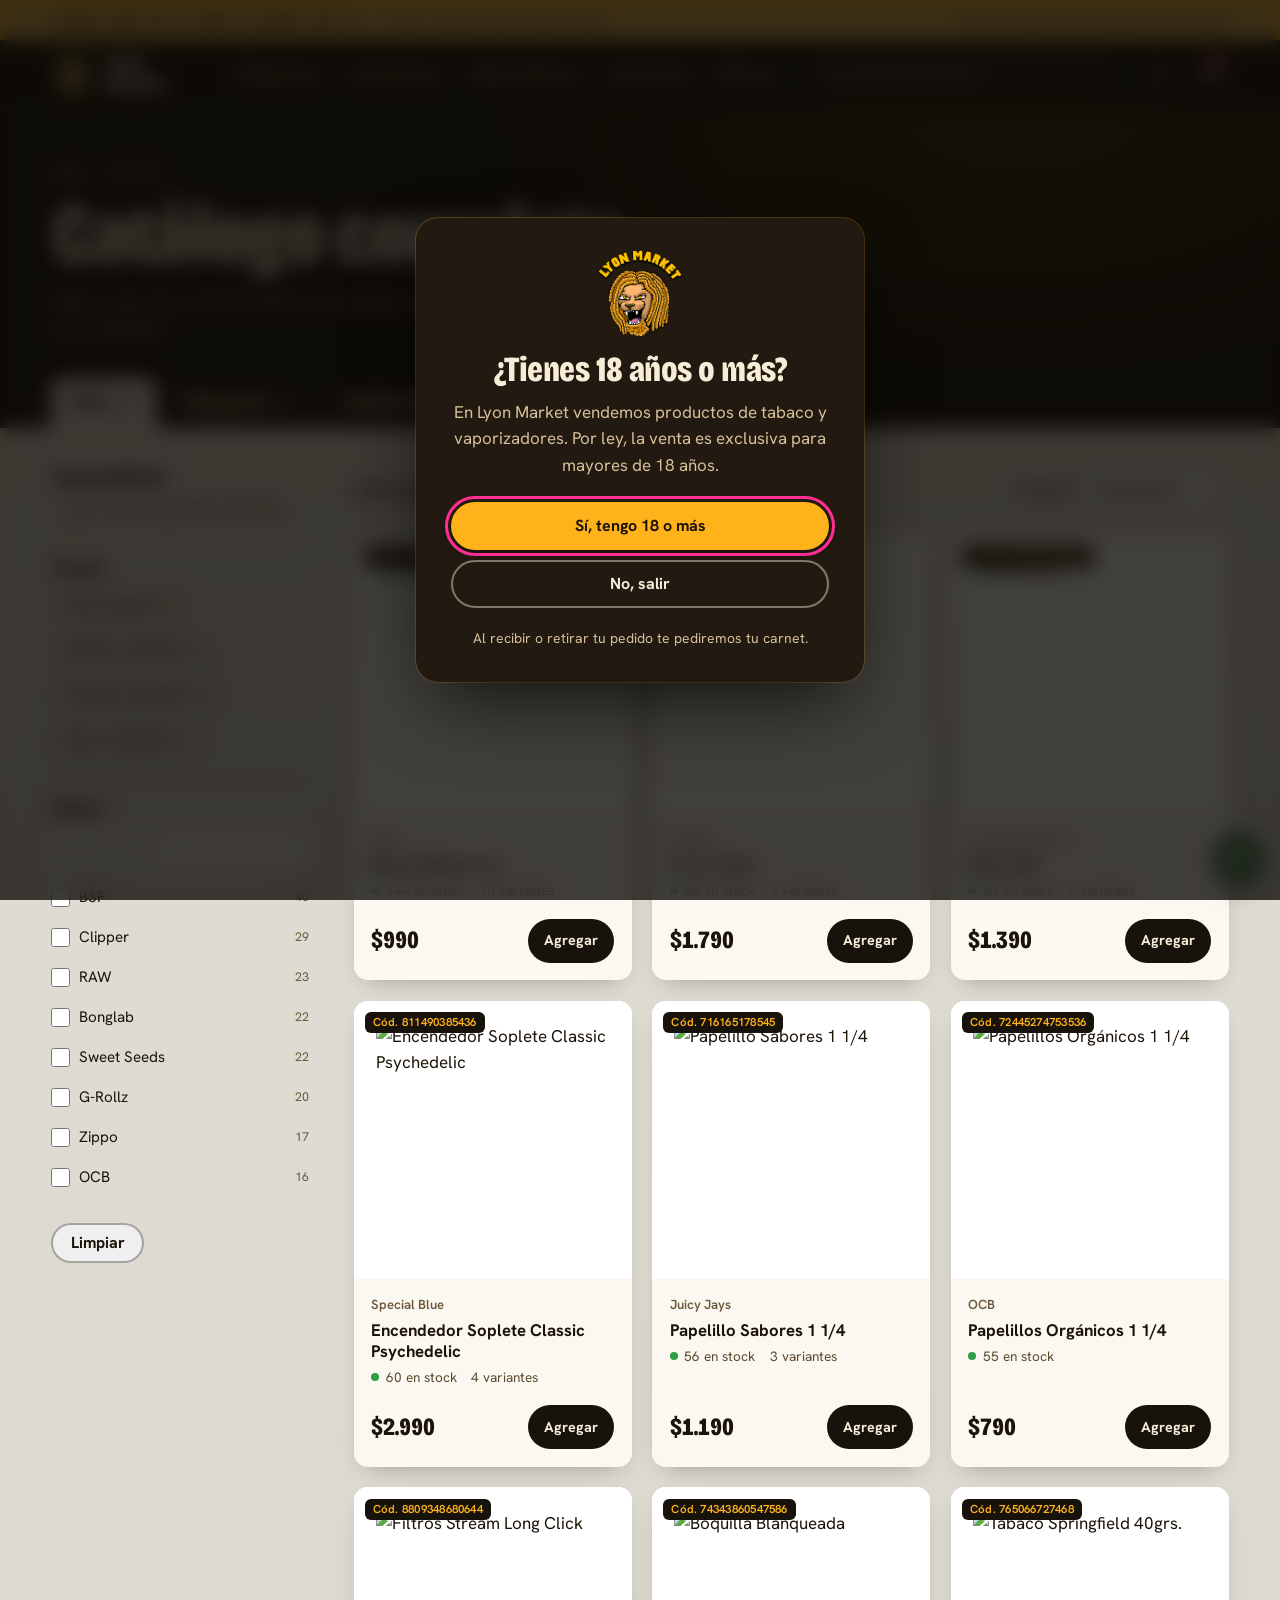
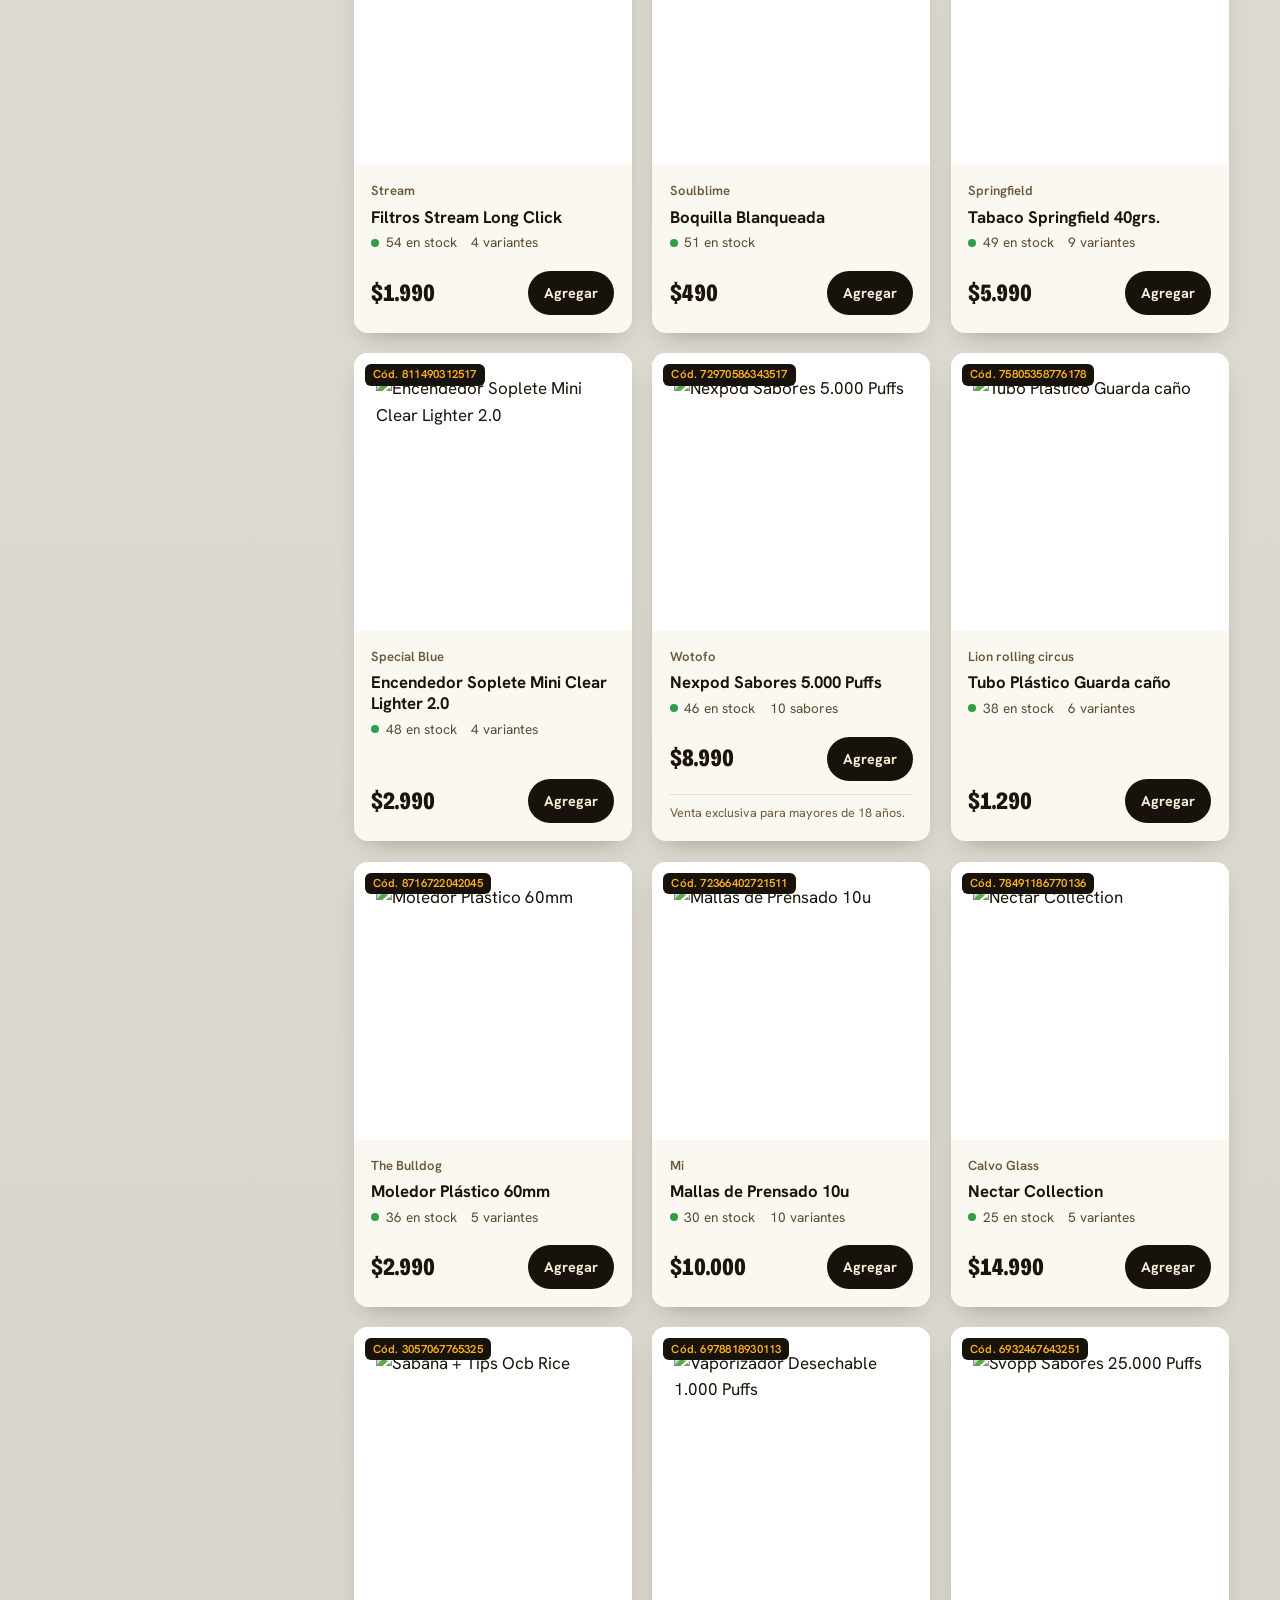
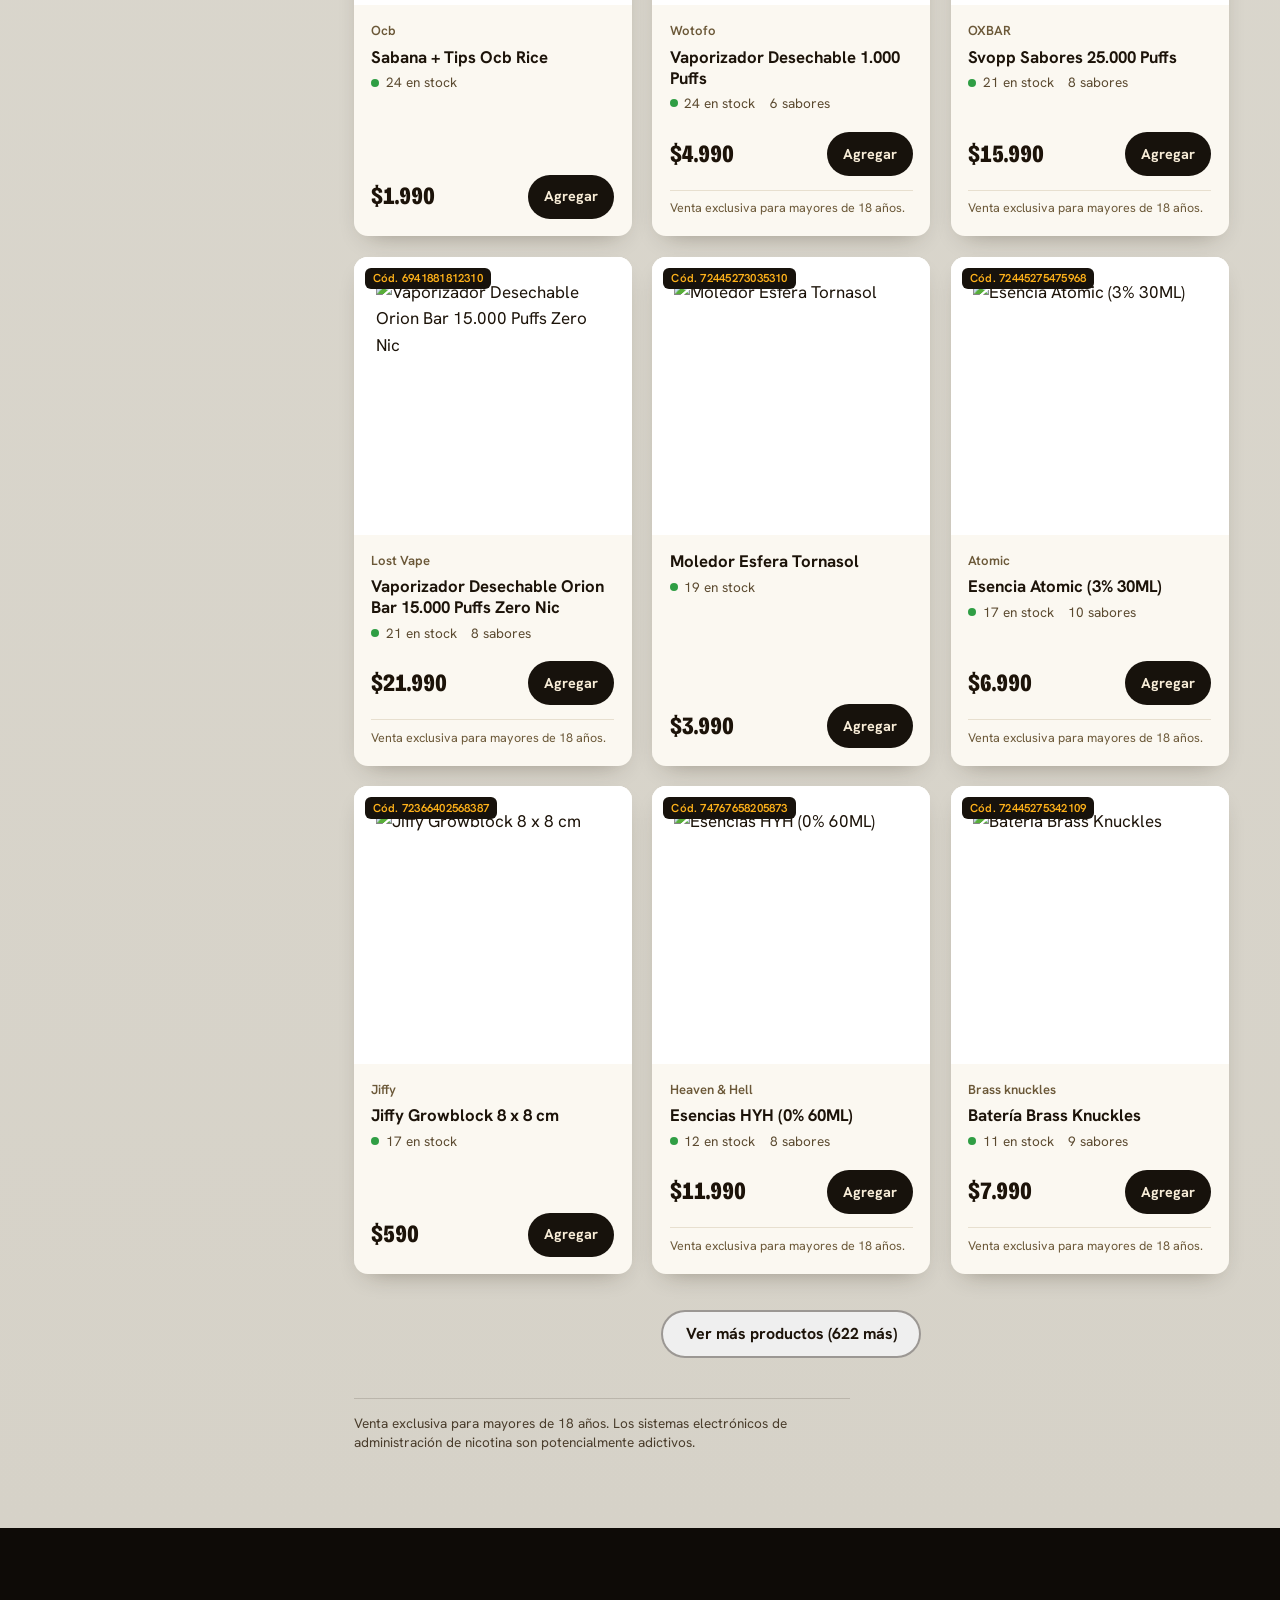
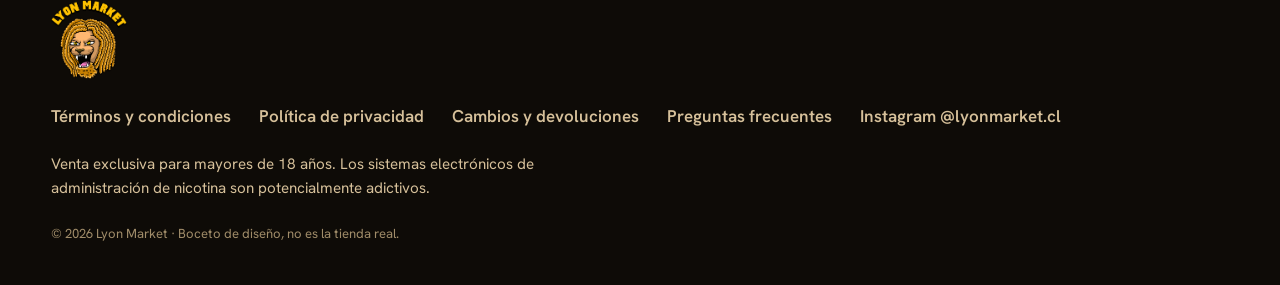
==== commit 958145fd: "Boceto: texto centrado, humo detrás, reseñas en carrusel, marcas con imagen Co-Authored-By: Claude O" ====
--- a/catalogo.html
+++ b/catalogo.html
@@ -171,7 +171,7 @@
 </aside>
 
 <a class="wsp" href="https://api.whatsapp.com/send?phone=56984439638" target="_blank" rel="noopener" aria-label="Escríbenos por WhatsApp">
-  <svg viewBox="0 0 24 24" aria-hidden="true"><path d="M12 3.2a8.7 8.7 0 0 0-7.5 13.2L3.3 20.8l4.5-1.2A8.7 8.7 0 1 0 12 3.2Z"/><path d="M9 8.6c.3-.6.6-.6.9-.6h.6c.2 0 .4 0 .6.5l.8 1.8c.1.2 0 .5-.1.6l-.5.6c-.1.2-.2.3 0 .6.6 1 1.6 1.9 2.7 2.4.3.1.4.1.6-.1l.7-.8c.2-.2.4-.2.6-.1l1.7.8c.3.1.4.3.4.5 0 .5-.2 1.4-1 1.8-.7.4-1.9.6-3.9-.4-2-1-3.4-2.8-3.9-3.8-.5-1-.6-2.6.1-3.4Z"/></svg>
+  <svg viewBox="0 0 24 24" aria-hidden="true"><path class="wsp__globo" d="M12 3.4a8.6 8.6 0 0 0-7.4 13l-1.2 4.2 4.3-1.1A8.6 8.6 0 1 0 12 3.4Z"/><path class="wsp__fono" transform="translate(12 12) scale(.4) translate(-12 -12)" d="M22 16.92v3a2 2 0 0 1-2.18 2 19.79 19.79 0 0 1-8.63-3.07 19.5 19.5 0 0 1-6-6 19.79 19.79 0 0 1-3.07-8.67A2 2 0 0 1 4.11 2h3a2 2 0 0 1 2 1.72 12.84 12.84 0 0 0 .7 2.81 2 2 0 0 1-.45 2.11L8.09 9.91a16 16 0 0 0 6 6l1.27-1.27a2 2 0 0 1 2.11-.45 12.84 12.84 0 0 0 2.81.7A2 2 0 0 1 22 16.92z"/></svg>
 </a>
 
 <div class="aviso" id="aviso" role="status" aria-live="polite"></div>
--- a/estilos.css
+++ b/estilos.css
@@ -140,7 +140,7 @@
   display: grid; grid-template-columns: minmax(0, 31rem) minmax(0, 1fr); align-items: center;
   min-height: min(50rem, calc(100svh - 7.5rem));
   touch-action: pan-y;
-  padding: clamp(2rem, 5vw, 4rem) max(var(--sangria), calc(50vw - 39rem));
+  padding: clamp(2rem, 5vw, 4rem) var(--sangria);
   background: radial-gradient(120% 90% at 72% 0%, #3a2610 0%, var(--grafito) 62%);
 }
 .portada__cono {
@@ -204,6 +204,15 @@
   background: radial-gradient(70% 55% at 50% 0%, rgb(255 190 70 / .38), transparent 70%), linear-gradient(180deg, #e9e3d6, var(--mylar) 55%, #cfcac0);
 }
 .estante--mylar .seccion__cabeza p { color: #4a3d2c; }
+.estante--mostaza {
+  color: var(--tinta);
+  background:
+    radial-gradient(60% 70% at 85% 0%, rgb(255 236 170 / .55), transparent 70%),
+    linear-gradient(180deg, #f2c75c 0%, #e8b444 55%, #dca232 100%);
+}
+.estante--mostaza .seccion__cabeza h2 { color: #2b1902; }
+.estante--mostaza .seccion__cabeza p { color: #46300a; }
+.estante--mostaza .placa { box-shadow: 0 1px 0 rgb(255 255 255 / .9) inset, 0 14px 30px -16px rgb(90 55 0 / .6); }
 .riel {
   list-style: none; margin: 0 calc(var(--sangria) * -1); padding: .5rem var(--sangria) 1.5rem;
   display: grid; grid-auto-flow: column; grid-auto-columns: clamp(15rem, 23vw, 19rem); gap: clamp(.9rem, 1.6vw, 1.4rem);
@@ -303,63 +312,74 @@
 }
 .placa__ley { font-size: .78rem; color: #6b5838; border-top: 1px solid #e7dfcf; padding-top: .55rem; margin-top: .55rem; }
 
-/* Reseñas */
+/* Reseñas: carrusel de tarjetas con foto (o ícono), estrellas y quién opinó */
 .resenas {
-  padding: clamp(4rem, 7vw, 6rem) var(--sangria);
-  color: var(--tinta);
-  background: radial-gradient(60% 70% at 85% 0%, rgb(255 190 70 / .35), transparent 70%), linear-gradient(180deg, #e9e3d6, var(--mylar) 60%, #cfcac0);
-}
-.resenas--oscuro { color: var(--crema); background: radial-gradient(50% 70% at 85% 0%, rgb(255 160 30 / .14), transparent 70%), var(--grafito); }
-.resenas--oscuro footer { color: var(--crema-2) !important; }
-.resenas h2 { font-size: clamp(2rem, 4.2vw, 3.2rem); margin-bottom: 2.5rem; }
-.resenas__lista { display: grid; grid-template-columns: 1.35fr 1fr; gap: clamp(1.5rem, 4vw, 4rem); align-items: start; }
-.resenas blockquote { margin: 0; }
-.resenas blockquote p { font: 700 clamp(1.4rem, 2.6vw, 2.2rem)/1.15 var(--display); letter-spacing: -.02em; }
-.resenas blockquote + blockquote p { font-size: clamp(1.2rem, 2vw, 1.6rem); }
-.resenas footer { margin-top: 1rem; font-size: .9rem; color: #5b4a30; }
-
-/* Marcas: dos cintas que corren en sentido contrario; se detienen al pasar el puntero */
+  padding: clamp(4rem, 7vw, 6rem) var(--sangria) clamp(3rem, 6vw, 4.5rem); color: var(--crema);
+  background: radial-gradient(50% 70% at 85% 0%, rgb(255 160 30 / .16), transparent 70%), var(--grafito);
+}
+.resenas .seccion__cabeza p { color: var(--crema-2); }
+.resenas .flecha { border-color: rgb(247 236 215 / .5); color: var(--crema); }
+.resenas .flecha:hover { background: var(--crema); color: var(--tinta); }
+.riel--resenas { grid-auto-columns: clamp(17rem, 27vw, 22rem); }
+.resena {
+  display: flex; flex-direction: column; height: 100%; overflow: hidden; border-radius: var(--radio);
+  background: var(--placa); color: var(--tinta);
+  box-shadow: 0 1px 0 rgb(255 255 255 / .9) inset, 0 16px 34px -18px rgb(0 0 0 / .8);
+  transition: transform .5s var(--sale), box-shadow .5s var(--sale);
+}
+.resena:hover { transform: translateY(-4px); box-shadow: 0 22px 44px -18px rgb(232 138 0 / .7), 0 0 0 2px var(--ambar); }
+.resena__foto { aspect-ratio: 16 / 10; background: #fff; display: grid; place-items: center; }
+.resena__foto img { width: 100%; height: 100%; object-fit: contain; padding: 6%; }
+.resena__foto--icono { background: radial-gradient(60% 70% at 50% 40%, #ffd36b, var(--ambar) 70%); color: var(--tinta); }
+.resena__foto--icono svg { width: 34%; height: auto; stroke-width: 1.4; }
+.resena__cuerpo { display: flex; flex-direction: column; gap: .7rem; padding: 1.1rem 1.2rem 1.2rem; flex: 1; }
+.estrellas { display: flex; gap: .15rem; }
+.estrellas svg { width: 1.3rem; height: 1.3rem; stroke: #c98a0b; stroke-width: 1.4; fill: none; }
+.estrellas svg.llena { fill: var(--ambar); }
+.resena__texto { font: 700 1.08rem/1.35 var(--texto); }
+.resena__texto--corta { font-weight: 600; color: #5b4a30; }
+.resena__pie { margin-top: auto; padding-top: .8rem; border-top: 1px solid #e7dfcf; display: grid; gap: .15rem; font-size: .88rem; color: #5b4a30; }
+.resena__pie b { color: var(--tinta); font-size: 1rem; }
+.resena__pie a { color: var(--tinta); font-weight: 600; }
+.resena__pie a:hover { color: var(--magenta-hondo); }
+
+/* Marcas: dos cintas que corren en sentido contrario, de borde a borde; se detienen al pasar el puntero */
 .marcas {
   padding: clamp(4rem, 7vw, 6rem) 0 clamp(3.5rem, 6vw, 5rem); overflow: hidden; color: var(--tinta);
-  background: radial-gradient(60% 70% at 50% 0%, rgb(255 190 70 / .4), transparent 70%), linear-gradient(180deg, #e9e3d6, var(--mylar) 55%, #cfcac0);
-}
-.marcas__cabeza { padding: 0 var(--sangria); margin-bottom: clamp(1.75rem, 3vw, 2.5rem); display: grid; gap: .75rem; }
-.marcas__cabeza h2 { font-size: clamp(2.1rem, 4.6vw, 3.6rem); }
-.marcas__cabeza p { color: #4a3d2c; max-width: 38rem; }
+  background:
+    radial-gradient(60% 70% at 15% 0%, rgb(255 236 170 / .55), transparent 70%),
+    linear-gradient(180deg, #f2c75c 0%, #e8b444 55%, #dca232 100%);
+}
+.marcas__cabeza { padding: 0 var(--sangria); margin-bottom: clamp(1.5rem, 3vw, 2.5rem); }
+.marcas__cabeza h2 { font-size: clamp(2.1rem, 4.6vw, 3.6rem); color: #2b1902; }
 .marcas__pista {
-  overflow: hidden; padding: .9rem 0;
-  mask-image: linear-gradient(90deg, transparent, #000 6%, #000 94%, transparent);
-}
+  overflow: hidden; padding: 1rem 0;
+  mask-image: linear-gradient(90deg, transparent, #000 3%, #000 97%, transparent);
+}
+.marcas__pista + .marcas__pista { margin-top: clamp(.5rem, 2vw, 1.5rem); }
 .marcas__fila {
-  list-style: none; margin: 0; padding: 0; display: flex; gap: 1rem; width: max-content;
+  list-style: none; margin: 0; padding: 0; display: flex; align-items: flex-start; gap: clamp(1.5rem, 3vw, 3rem); width: max-content;
   animation: cinta var(--dur, 40s) linear infinite;
 }
 .marcas__pista--vuelta .marcas__fila { animation-direction: reverse; }
 .marcas__pista:hover .marcas__fila, .marcas__pista:focus-within .marcas__fila { animation-play-state: paused; }
-@keyframes cinta { to { transform: translateX(calc(-50% - .5rem)); } }
-.logo {
-  display: grid; grid-template-rows: 1fr auto; width: 15rem; height: 11rem; padding: 1rem 1.1rem .9rem; border-radius: var(--radio);
-  text-decoration: none; color: var(--crema);
-  background: radial-gradient(55% 50% at 50% 42%, rgb(255 190 80 / .3), transparent 75%), radial-gradient(90% 80% at 50% 0%, rgb(255 178 26 / .12), transparent 70%), var(--grafito-2);
-  box-shadow: 0 1px 0 rgb(255 255 255 / .06) inset, 0 12px 26px -16px rgb(40 28 10 / .7);
-  transition: transform .5s var(--sale), box-shadow .5s var(--sale), background-color .3s;
-}
-.logo__img { display: grid; place-items: center; min-height: 0; }
-.logo__img img { max-height: 6.2rem; width: auto; max-width: 100%; object-fit: contain; transition: transform .6s var(--sale), filter .6s var(--sale); filter: drop-shadow(0 6px 10px rgb(0 0 0 / .45)); }
-.logo__pie { display: flex; justify-content: space-between; align-items: baseline; gap: .5rem; padding-top: .55rem; border-top: 1px solid rgb(247 236 215 / .12); }
-.logo__pie b { font-size: .88rem; font-weight: 700; white-space: nowrap; overflow: hidden; text-overflow: ellipsis; }
-.logo small { font-size: .78rem; color: var(--crema-2); font-variant-numeric: tabular-nums; white-space: nowrap; }
-.logo:hover, .logo:focus-visible {
-  transform: translateY(-5px);
-  box-shadow: 0 1px 0 rgb(255 255 255 / .08) inset, 0 22px 40px -18px rgb(232 138 0 / .8), 0 0 0 2px var(--ambar);
-}
-.logo:hover .logo__img img { transform: scale(1.07) rotate(-1.5deg); }
-.logo--nombre { width: 13rem; height: 7.5rem; grid-template-rows: 1fr auto; align-items: center; }
-.logo__palabra {
-  font: 800 clamp(1.6rem, 2.4vw, 2.1rem)/1 var(--display); font-variation-settings: "wdth" 75; letter-spacing: -.01em;
-  color: var(--ambar); white-space: nowrap; overflow: hidden; text-overflow: ellipsis;
-}
-.logo--nombre:nth-child(3n+2) .logo__palabra { color: var(--crema); }
+@keyframes cinta { to { transform: translateX(calc(-50% - clamp(.75rem, 1.5vw, 1.5rem))); } }
+.marca { display: grid; justify-items: center; gap: .8rem; width: clamp(14rem, 21vw, 19rem); text-decoration: none; color: #2b1902; }
+.marca__img { display: grid; place-items: center; width: 100%; height: clamp(8rem, 12vw, 11rem); }
+.marca__img img {
+  max-width: 100%; max-height: 100%; width: auto; height: auto; object-fit: contain;
+  filter: drop-shadow(0 10px 14px rgb(70 40 0 / .35));
+  transition: transform .6s var(--sale), filter .6s var(--sale);
+}
+.marca__nombre {
+  font: 800 clamp(1.3rem, 1.9vw, 1.7rem)/1 var(--display); font-variation-settings: "wdth" 75; letter-spacing: 0;
+  text-align: center; text-wrap: balance;
+}
+.marca:hover .marca__img img, .marca:focus-visible .marca__img img { transform: translateY(-6px) scale(1.06); filter: drop-shadow(0 18px 20px rgb(70 40 0 / .45)); }
+.marca:hover .marca__nombre { text-decoration: underline; text-decoration-thickness: 3px; text-underline-offset: .15em; }
+.marca--foto { width: clamp(11rem, 15vw, 14rem); }
+.marca--foto .marca__img { height: auto; aspect-ratio: 1; }
+.marca--foto .marca__img img { width: 100%; height: 100%; object-fit: cover; border-radius: 50%; background: #fff; box-shadow: 0 0 0 4px #fff; filter: drop-shadow(0 10px 16px rgb(70 40 0 / .35)); }
 
 /* Local */
 .local {
@@ -442,7 +462,8 @@
   box-shadow: 0 10px 24px -8px rgb(0 0 0 / .6);
   transition: transform .4s var(--sale);
 }
-.wsp svg { width: 1.6rem; height: 1.6rem; stroke-width: 1.5; }
+.wsp svg { width: 1.75rem; height: 1.75rem; stroke-width: 1.6; }
+.wsp__fono { fill: currentColor; stroke: none; }
 .wsp:hover { transform: translateY(-3px) scale(1.04); }
 
 .aviso {
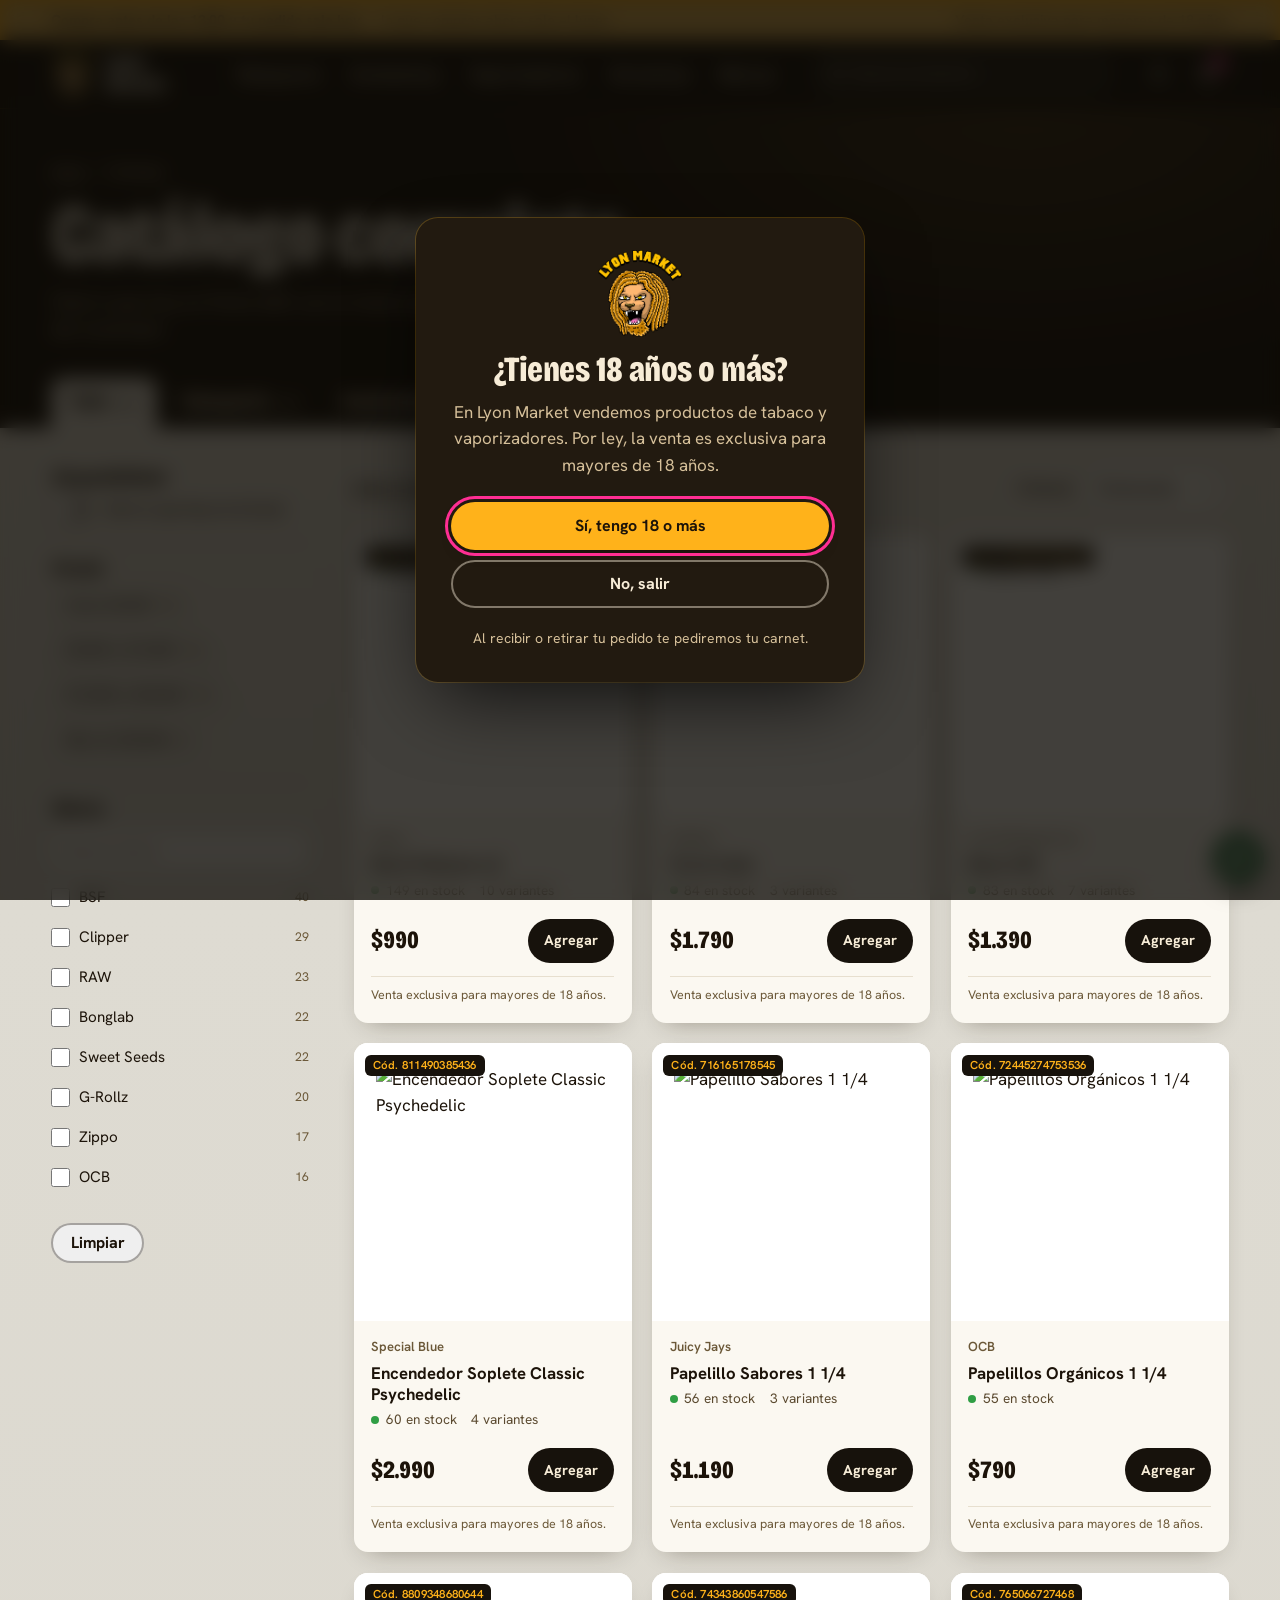
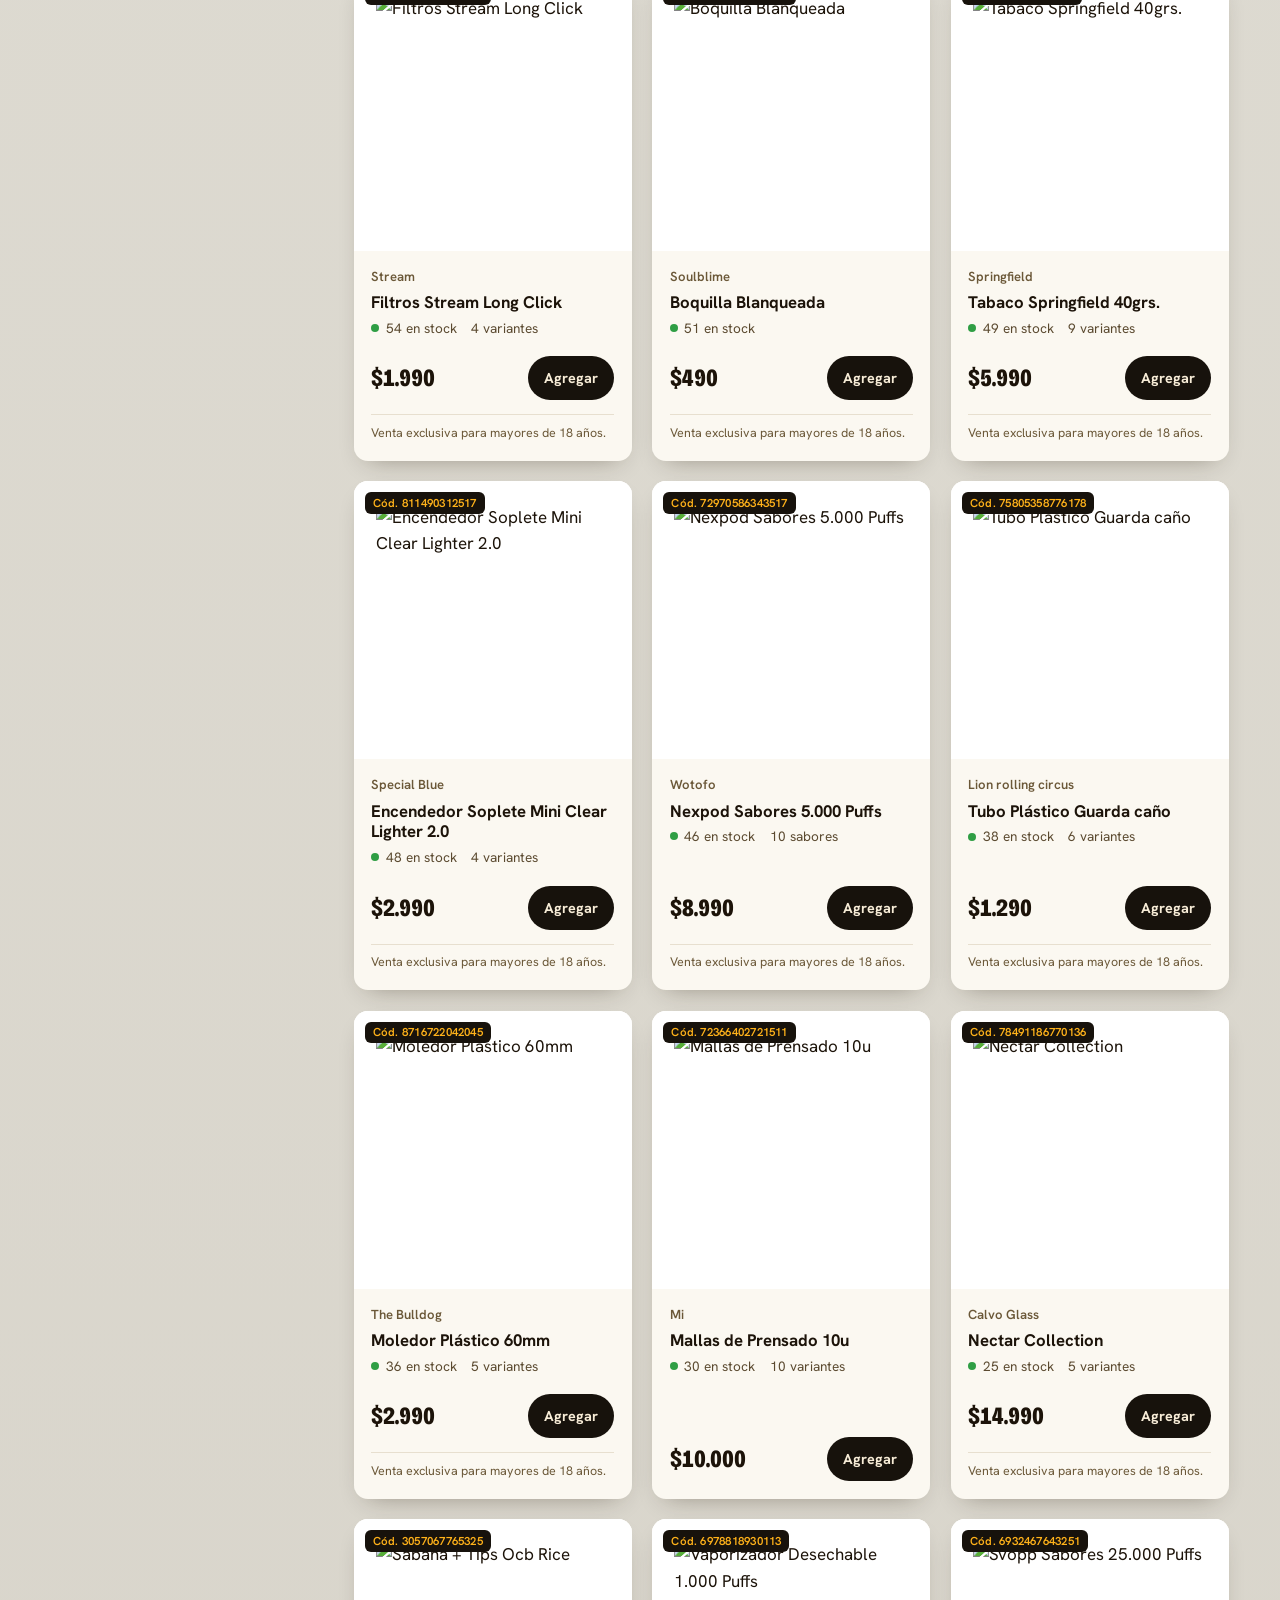
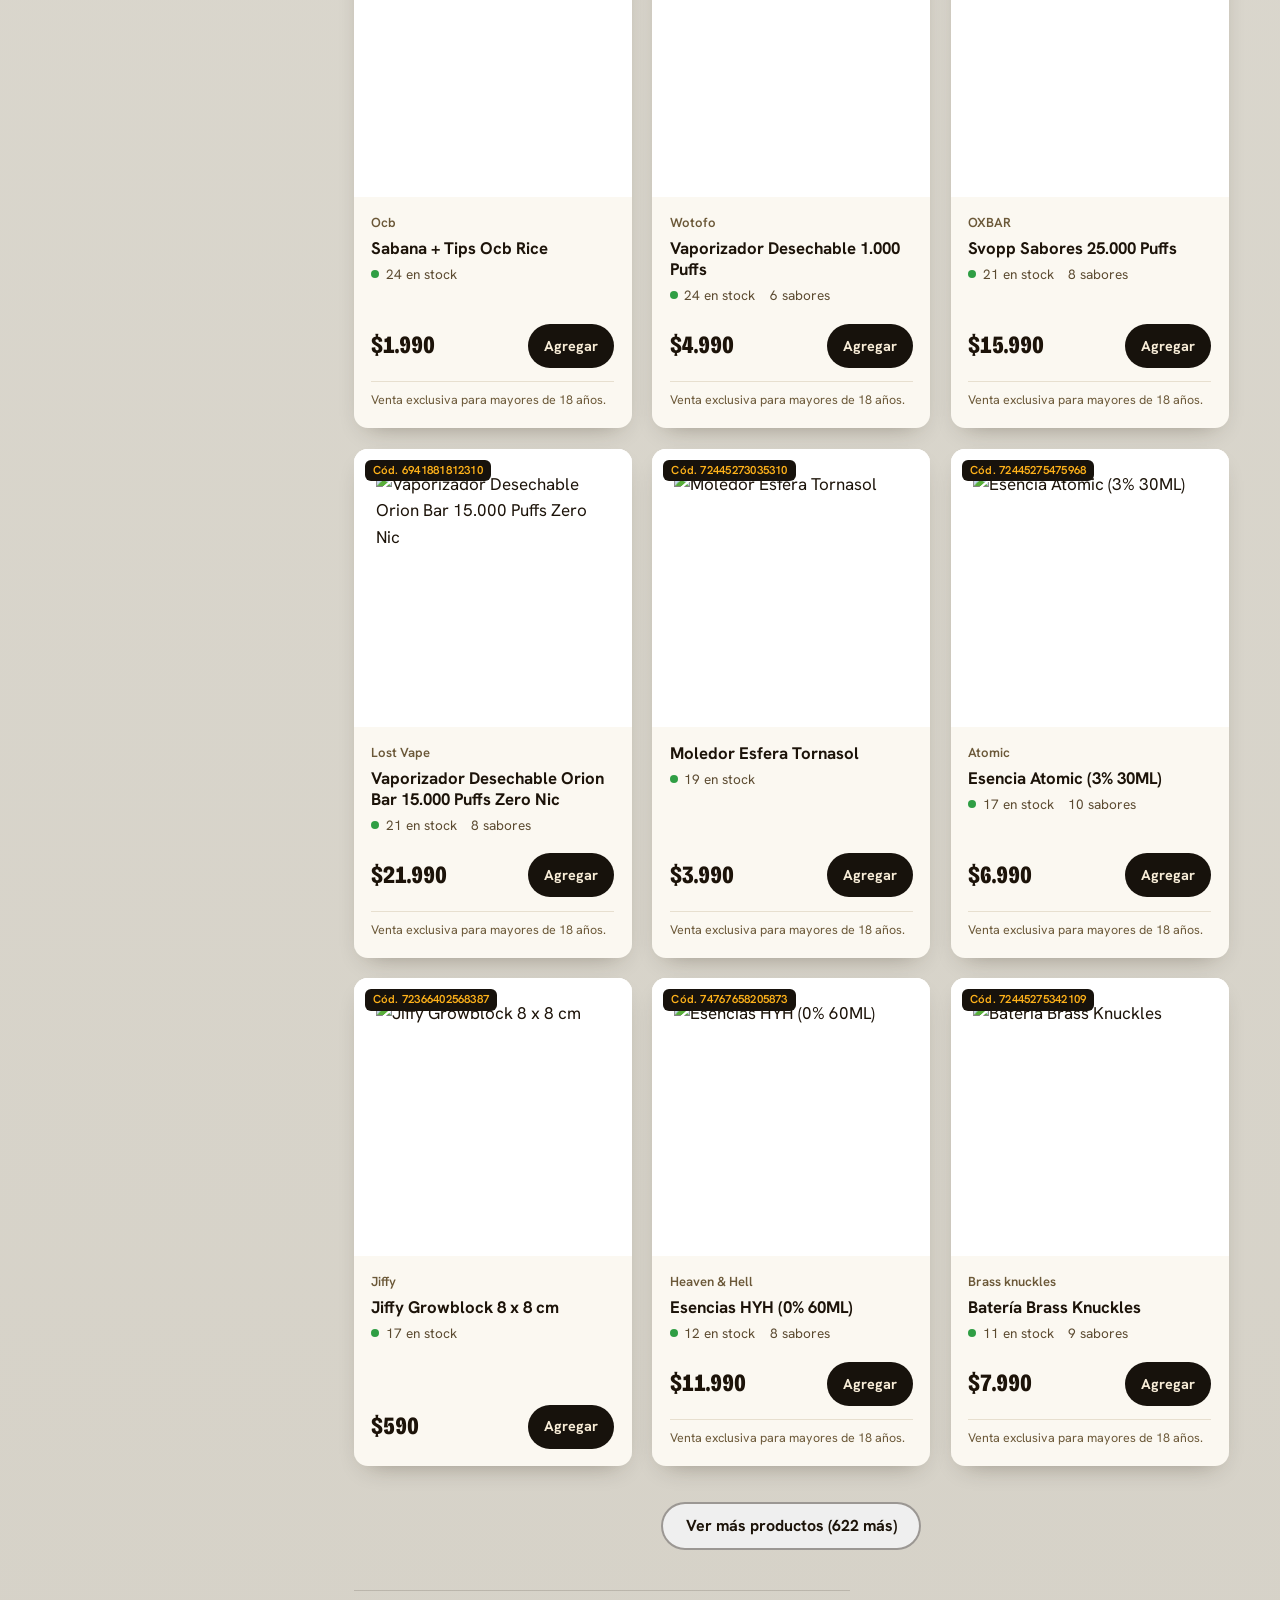
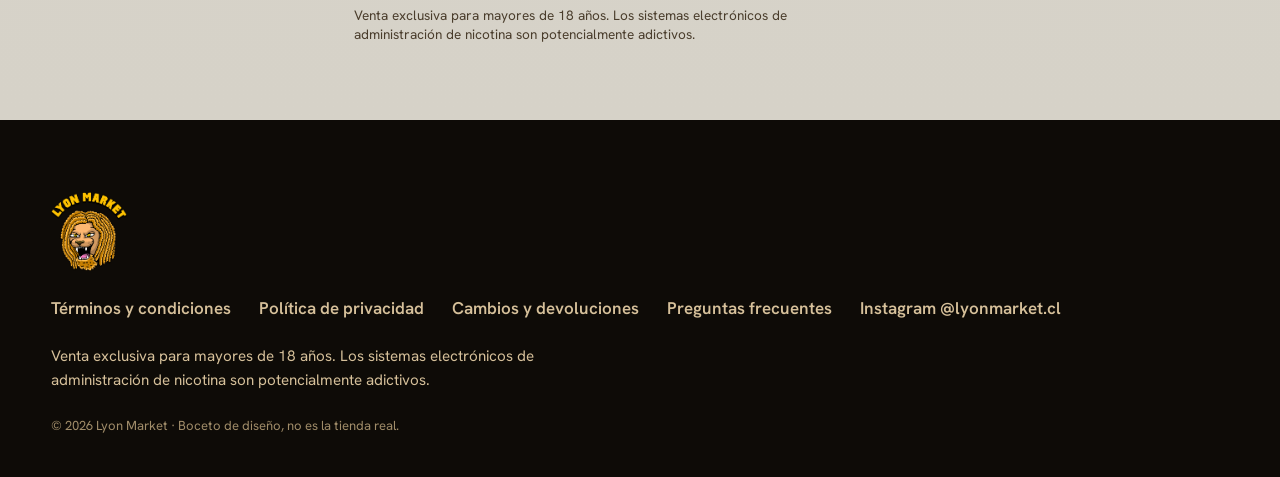
==== commit b607ad96: "Boceto: mostaza fuerte, marcas con flechas, reseñas con ícono, +18 en tabaco y accesorios Co-Authore" ====
--- a/catalogo.html
+++ b/catalogo.html
@@ -128,7 +128,7 @@
       <button class="btn btn--luz" type="button" id="vacio-limpiar">Limpiar filtros</button>
     </div>
     <button class="btn btn--linea cat__mas" id="ver-mas" type="button" hidden>Ver más productos</button>
-    <p class="advertencia" id="cat-advertencia" hidden>Venta exclusiva para mayores de 18 años. Los sistemas electrónicos de administración de nicotina son potencialmente adictivos.</p>
+    <p class="advertencia" id="cat-advertencia" hidden></p>
   </section>
 </div>
 
--- a/estilos.css
+++ b/estilos.css
@@ -207,11 +207,12 @@
 .estante--mostaza {
   color: var(--tinta);
   background:
-    radial-gradient(60% 70% at 85% 0%, rgb(255 236 170 / .55), transparent 70%),
-    linear-gradient(180deg, #f2c75c 0%, #e8b444 55%, #dca232 100%);
+    radial-gradient(55% 60% at 85% 0%, rgb(255 214 120 / .5), transparent 70%),
+    linear-gradient(180deg, #fbb028 0%, #f0a00f 55%, #e08f00 100%);
 }
 .estante--mostaza .seccion__cabeza h2 { color: #2b1902; }
 .estante--mostaza .seccion__cabeza p { color: #46300a; }
+.estante--mostaza .advertencia { color: #3a2604; border-top-color: rgb(28 19 9 / .22); }
 .estante--mostaza .placa { box-shadow: 0 1px 0 rgb(255 255 255 / .9) inset, 0 14px 30px -16px rgb(90 55 0 / .6); }
 .riel {
   list-style: none; margin: 0 calc(var(--sangria) * -1); padding: .5rem var(--sangria) 1.5rem;
@@ -312,7 +313,7 @@
 }
 .placa__ley { font-size: .78rem; color: #6b5838; border-top: 1px solid #e7dfcf; padding-top: .55rem; margin-top: .55rem; }
 
-/* Reseñas: carrusel de tarjetas con foto (o ícono), estrellas y quién opinó */
+/* Reseñas: carrusel de tarjetas con la foto del cliente (o el ícono de usuario), estrellas y su comentario */
 .resenas {
   padding: clamp(4rem, 7vw, 6rem) var(--sangria) clamp(3rem, 6vw, 4.5rem); color: var(--crema);
   background: radial-gradient(50% 70% at 85% 0%, rgb(255 160 30 / .16), transparent 70%), var(--grafito);
@@ -322,48 +323,63 @@
 .resenas .flecha:hover { background: var(--crema); color: var(--tinta); }
 .riel--resenas { grid-auto-columns: clamp(17rem, 27vw, 22rem); }
 .resena {
-  display: flex; flex-direction: column; height: 100%; overflow: hidden; border-radius: var(--radio);
+  display: flex; flex-direction: column; gap: .9rem; height: 100%; padding: 1.3rem 1.3rem 1.2rem; border-radius: var(--radio);
   background: var(--placa); color: var(--tinta);
   box-shadow: 0 1px 0 rgb(255 255 255 / .9) inset, 0 16px 34px -18px rgb(0 0 0 / .8);
   transition: transform .5s var(--sale), box-shadow .5s var(--sale);
 }
 .resena:hover { transform: translateY(-4px); box-shadow: 0 22px 44px -18px rgb(232 138 0 / .7), 0 0 0 2px var(--ambar); }
-.resena__foto { aspect-ratio: 16 / 10; background: #fff; display: grid; place-items: center; }
-.resena__foto img { width: 100%; height: 100%; object-fit: contain; padding: 6%; }
-.resena__foto--icono { background: radial-gradient(60% 70% at 50% 40%, #ffd36b, var(--ambar) 70%); color: var(--tinta); }
-.resena__foto--icono svg { width: 34%; height: auto; stroke-width: 1.4; }
-.resena__cuerpo { display: flex; flex-direction: column; gap: .7rem; padding: 1.1rem 1.2rem 1.2rem; flex: 1; }
+.resena__quien { display: flex; align-items: center; gap: .8rem; }
+.resena__quien b { display: block; font-size: 1.05rem; }
+.resena__quien small { display: block; font-size: .82rem; color: #6b5838; }
+.resena__avatar {
+  flex: none; display: grid; place-items: center; width: 3.4rem; height: 3.4rem; border-radius: 50%; overflow: hidden;
+  background: radial-gradient(70% 70% at 40% 30%, #ffd36b, var(--ambar) 75%); color: var(--tinta);
+  box-shadow: 0 0 0 3px #fff, 0 0 0 4px rgb(201 138 11 / .5);
+}
+.resena__avatar svg { width: 62%; height: auto; stroke-width: 1.6; }
+.resena__avatar img { width: 100%; height: 100%; object-fit: cover; }
 .estrellas { display: flex; gap: .15rem; }
-.estrellas svg { width: 1.3rem; height: 1.3rem; stroke: #c98a0b; stroke-width: 1.4; fill: none; }
+.estrellas svg { width: 1.35rem; height: 1.35rem; stroke: #c98a0b; stroke-width: 1.4; fill: none; }
 .estrellas svg.llena { fill: var(--ambar); }
-.resena__texto { font: 700 1.08rem/1.35 var(--texto); }
+.resena__texto { font: 700 1.08rem/1.38 var(--texto); }
 .resena__texto--corta { font-weight: 600; color: #5b4a30; }
-.resena__pie { margin-top: auto; padding-top: .8rem; border-top: 1px solid #e7dfcf; display: grid; gap: .15rem; font-size: .88rem; color: #5b4a30; }
-.resena__pie b { color: var(--tinta); font-size: 1rem; }
-.resena__pie a { color: var(--tinta); font-weight: 600; }
+.resena__pie { margin-top: auto; padding-top: .8rem; border-top: 1px solid #e7dfcf; font-size: .88rem; color: #5b4a30; }
+.resena__pie a { color: var(--tinta); font-weight: 700; }
 .resena__pie a:hover { color: var(--magenta-hondo); }
 
 /* Marcas: dos cintas que corren en sentido contrario, de borde a borde; se detienen al pasar el puntero */
 .marcas {
   padding: clamp(4rem, 7vw, 6rem) 0 clamp(3.5rem, 6vw, 5rem); overflow: hidden; color: var(--tinta);
   background:
-    radial-gradient(60% 70% at 15% 0%, rgb(255 236 170 / .55), transparent 70%),
-    linear-gradient(180deg, #f2c75c 0%, #e8b444 55%, #dca232 100%);
+    radial-gradient(55% 60% at 15% 0%, rgb(255 214 120 / .5), transparent 70%),
+    linear-gradient(180deg, #fbb028 0%, #f0a00f 55%, #e08f00 100%);
 }
 .marcas__cabeza { padding: 0 var(--sangria); margin-bottom: clamp(1.5rem, 3vw, 2.5rem); }
 .marcas__cabeza h2 { font-size: clamp(2.1rem, 4.6vw, 3.6rem); color: #2b1902; }
 .marcas__pista {
+  position: relative;
+}
+.marcas__ventana {
   overflow: hidden; padding: 1rem 0;
-  mask-image: linear-gradient(90deg, transparent, #000 3%, #000 97%, transparent);
-}
+  mask-image: linear-gradient(90deg, transparent, #000 4%, #000 96%, transparent);
+}
+.marcas__flecha {
+  position: absolute; top: 50%; z-index: 2; translate: 0 -50%;
+  display: grid; place-items: center; width: 3.25rem; height: 3.25rem; border-radius: 50%; cursor: pointer;
+  border: 0; background: var(--tinta); color: var(--ambar);
+  box-shadow: 0 10px 24px -10px rgb(60 30 0 / .7);
+  transition: transform .3s var(--sale), background-color .2s;
+}
+.marcas__flecha svg { width: 1.4rem; height: 1.4rem; stroke-width: 2.2; }
+.marcas__flecha:hover { background: #000; transform: scale(1.08); }
+.marcas__flecha--izq { left: max(.75rem, calc(var(--sangria) * .5)); }
+.marcas__flecha--der { right: max(.75rem, calc(var(--sangria) * .5)); }
 .marcas__pista + .marcas__pista { margin-top: clamp(.5rem, 2vw, 1.5rem); }
 .marcas__fila {
   list-style: none; margin: 0; padding: 0; display: flex; align-items: flex-start; gap: clamp(1.5rem, 3vw, 3rem); width: max-content;
-  animation: cinta var(--dur, 40s) linear infinite;
-}
-.marcas__pista--vuelta .marcas__fila { animation-direction: reverse; }
-.marcas__pista:hover .marcas__fila, .marcas__pista:focus-within .marcas__fila { animation-play-state: paused; }
-@keyframes cinta { to { transform: translateX(calc(-50% - clamp(.75rem, 1.5vw, 1.5rem))); } }
+  will-change: transform;
+}
 .marca { display: grid; justify-items: center; gap: .8rem; width: clamp(14rem, 21vw, 19rem); text-decoration: none; color: #2b1902; }
 .marca__img { display: grid; place-items: center; width: 100%; height: clamp(8rem, 12vw, 11rem); }
 .marca__img img {
@@ -522,6 +538,4 @@
 
 @media (prefers-reduced-motion: reduce) {
   *, *::before, *::after { animation-duration: .01ms !important; animation-iteration-count: 1 !important; transition-duration: .01ms !important; scroll-behavior: auto !important; }
-  .marcas__fila { animation: none !important; }
-  .marcas__pista { overflow-x: auto; }
-}
+}
